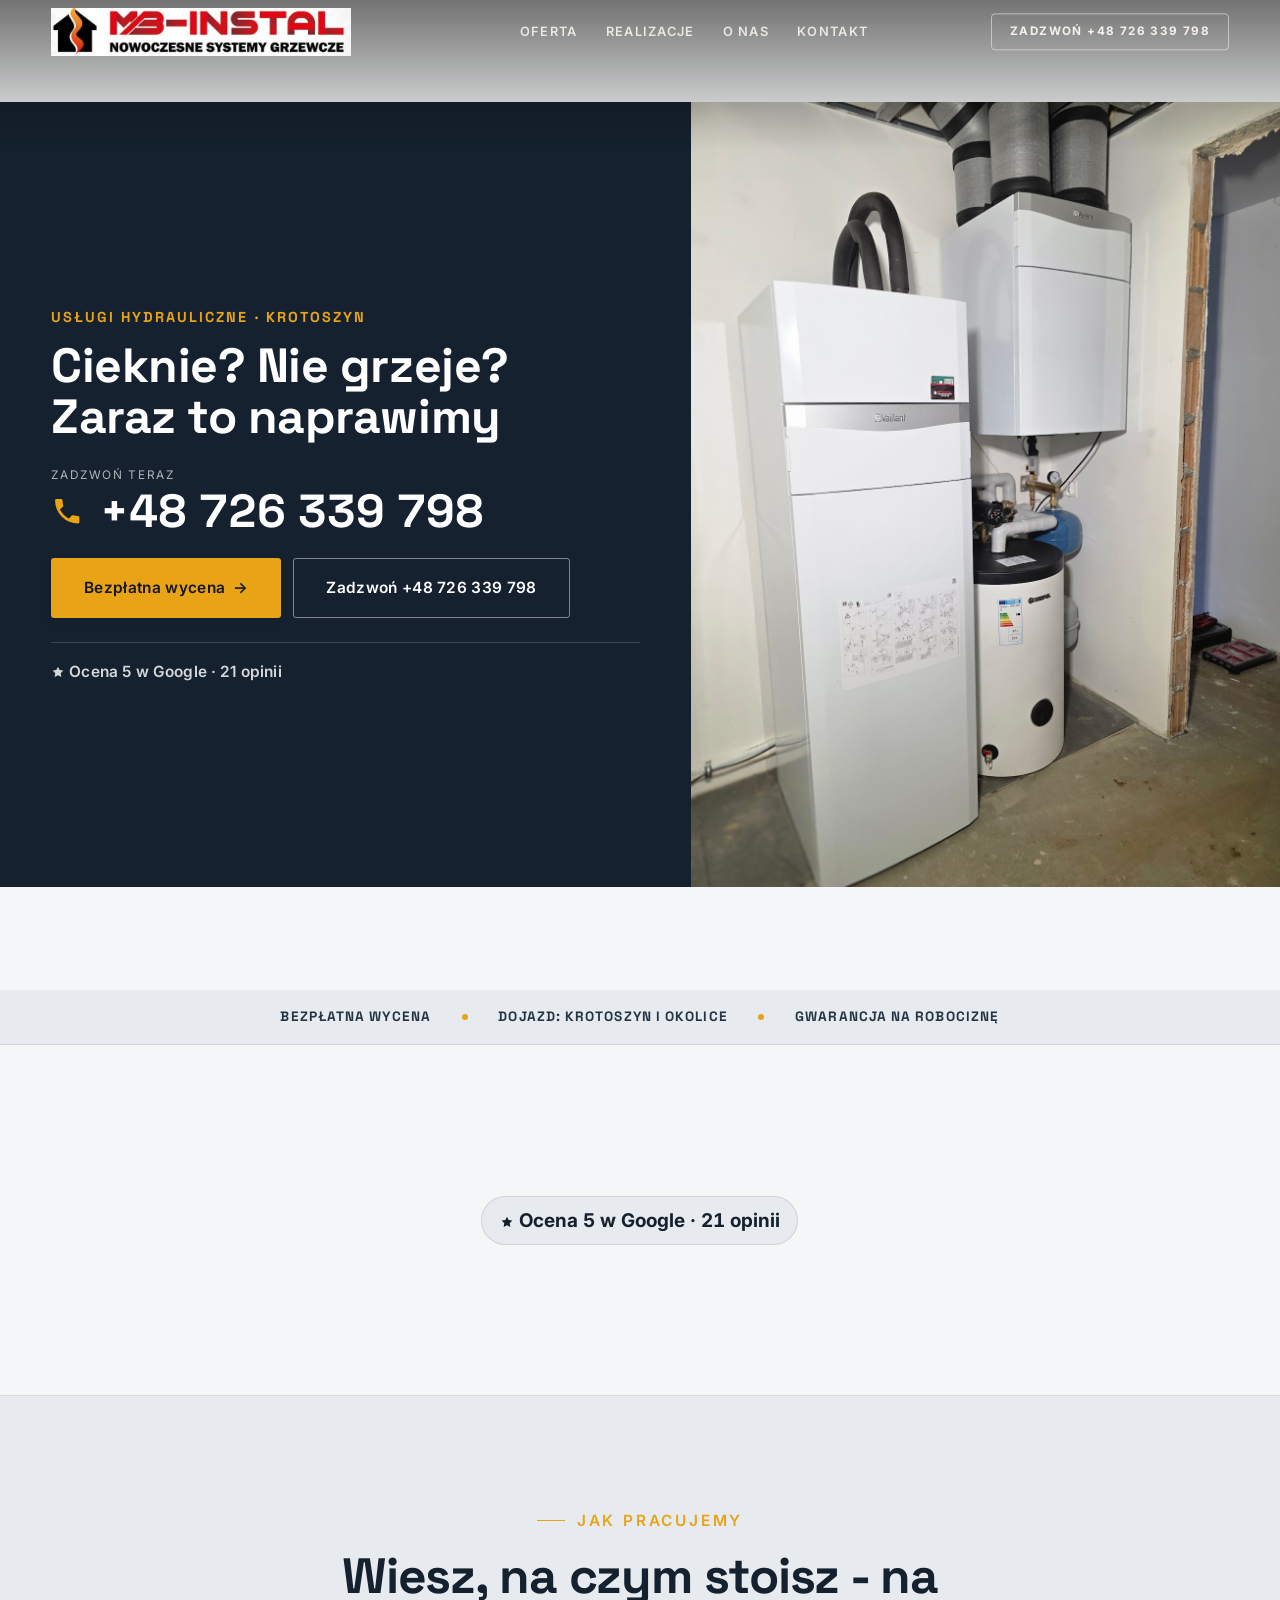
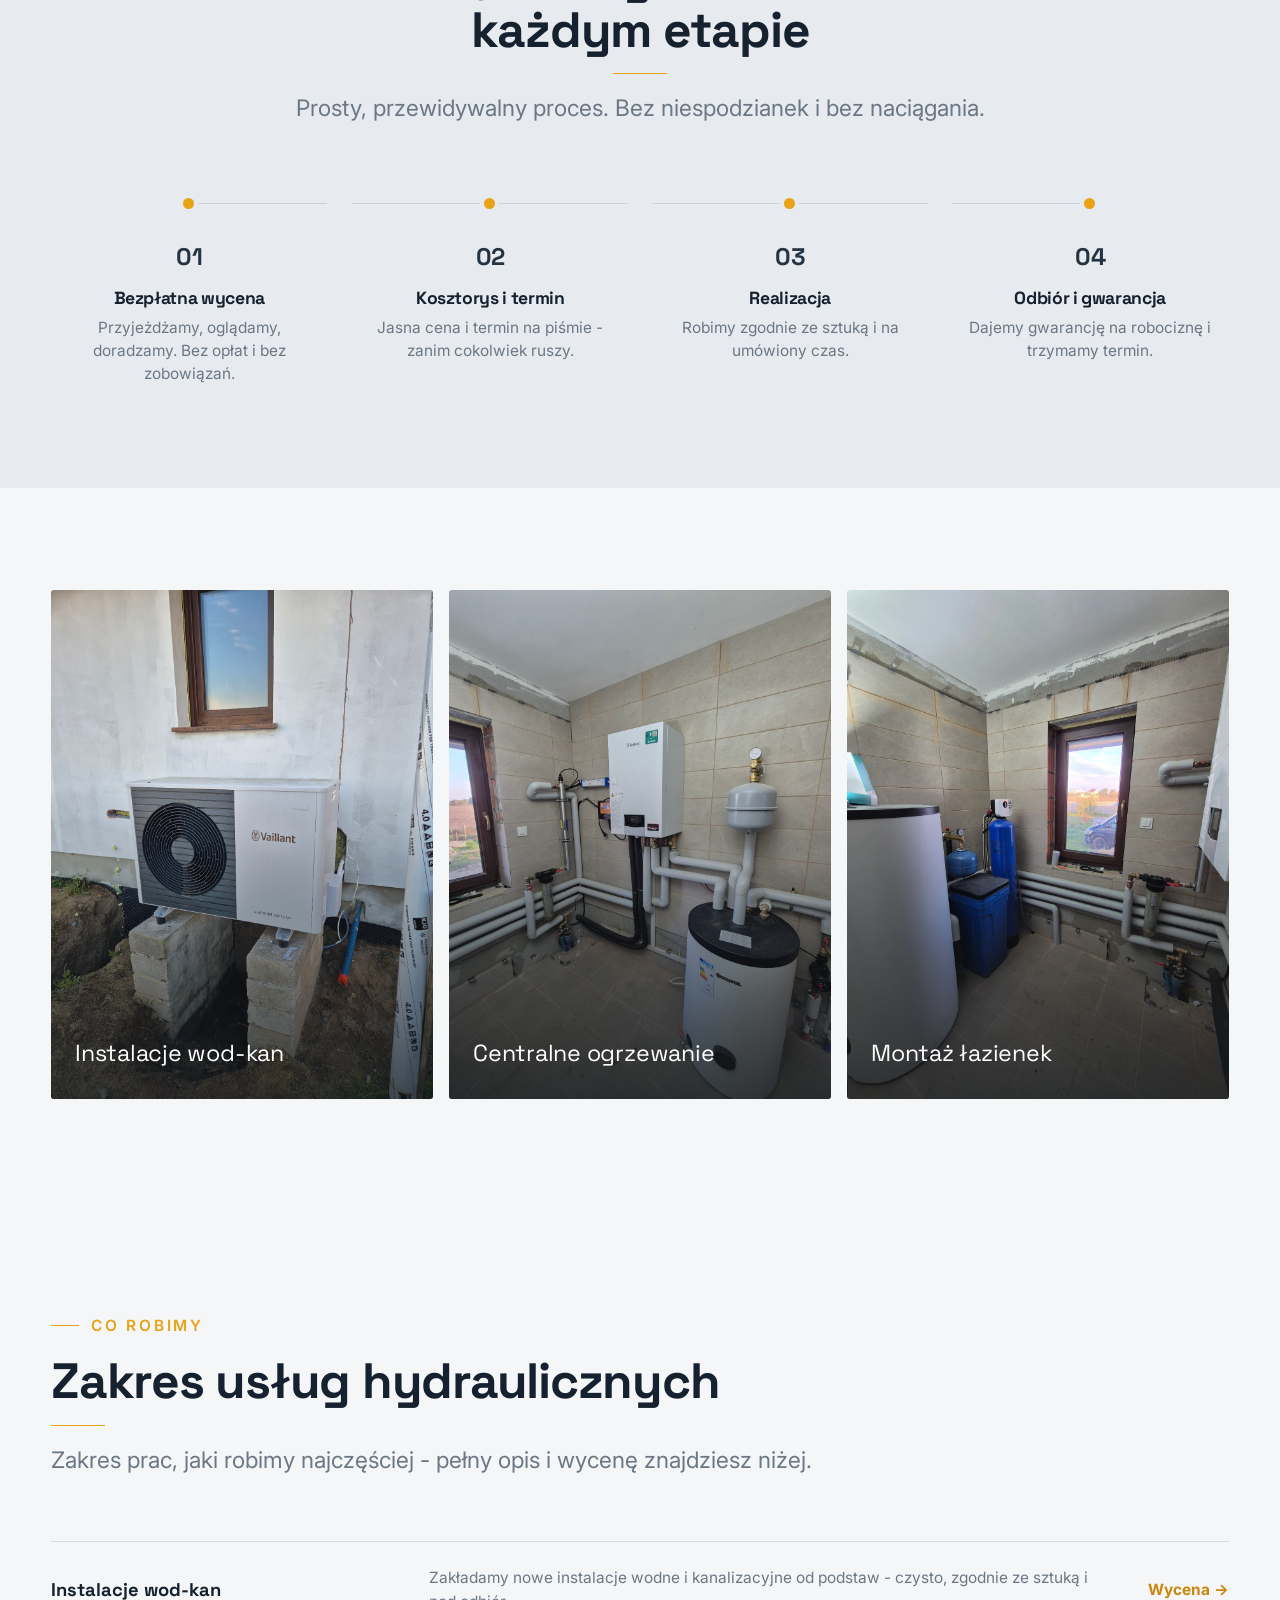
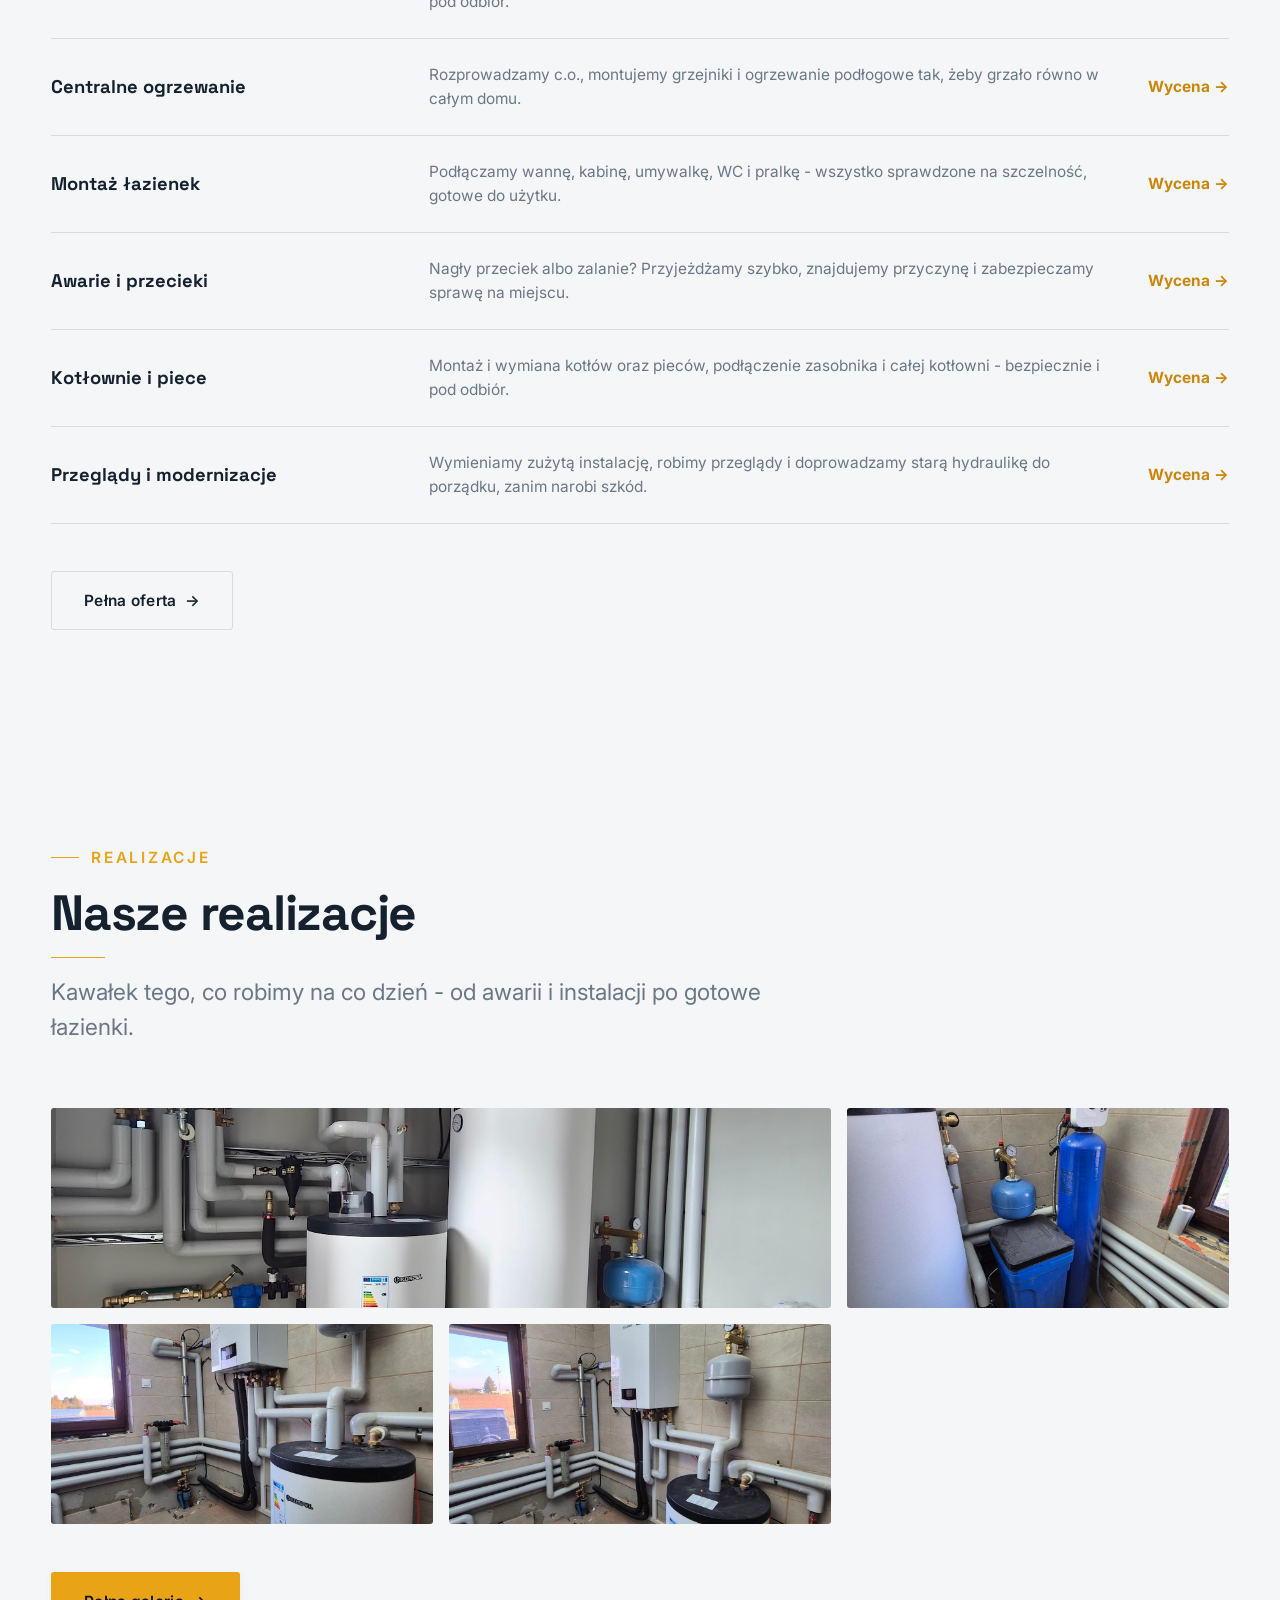
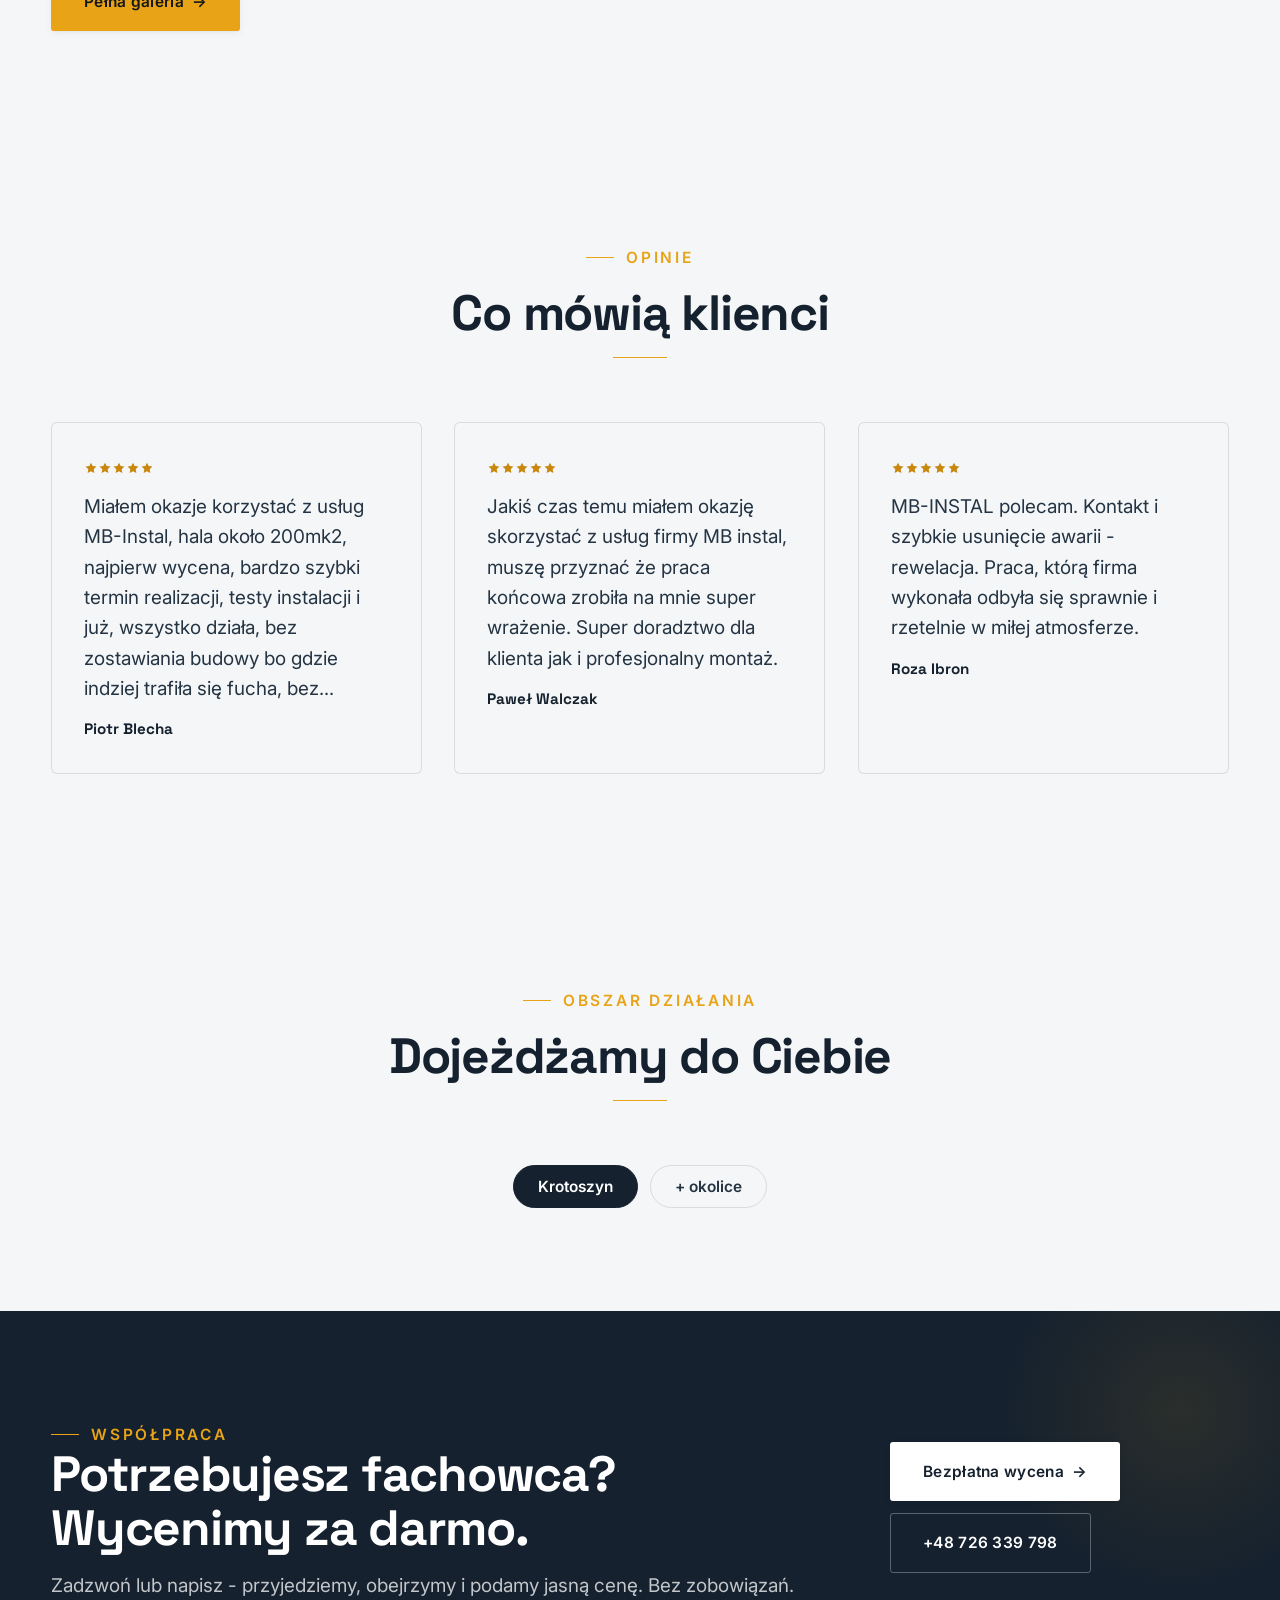
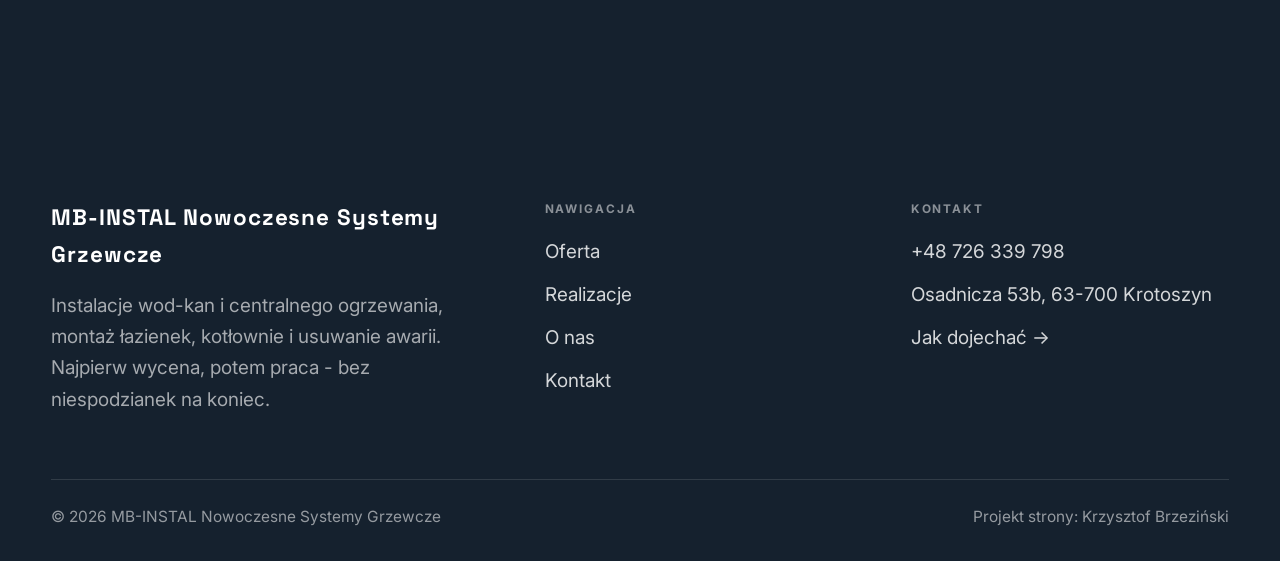
==== index.html @ 0fc31280 "Demo MB-INSTAL Nowoczesne Systemy Grzewcze (Krotoszyn)" ====
<!DOCTYPE html>
<html lang="pl">
<head>
<meta charset="UTF-8">
<meta name="viewport" content="width=device-width, initial-scale=1.0">
<title>MB-INSTAL Nowoczesne Systemy Grzewcze - Usługi hydrauliczne · Krotoszyn</title>
<meta name="description" content="MB-INSTAL Nowoczesne Systemy Grzewcze - usługi hydrauliczne w okolicy: instalacje wod-kan i c.o., montaż łazienek, kotłownie, usuwanie awarii i przecieków. Wycena przed pracą, sprawny dojazd, gwarancja. Zadzwoń i umów termin.">
<link rel="preconnect" href="https://fonts.googleapis.com">
<link rel="preconnect" href="https://fonts.gstatic.com" crossorigin>
<link href="https://fonts.googleapis.com/css2?family=Space+Grotesk:wght@500;600;700&family=Inter:wght@400;500;600&display=swap" rel="stylesheet">
<link rel="stylesheet" href="assets/styles.css">
</head>
<body>

<header class="nav">
  <div class="wrap nav-inner">
    <a class="brand brand-has-logo" href="index.html"><img class="brand-logo" src="img/logo.jpg" alt="MB-INSTAL Nowoczesne Systemy Grzewcze"></a>
    <nav class="nav-links">
      <a href="oferta.html">Oferta</a>
      <a href="realizacje.html">Realizacje</a>
      <a href="o-nas.html">O nas</a>
      <a href="kontakt.html">Kontakt</a>
      <a href="tel:+48726339798" class="btn btn-accent">Zadzwoń +48 726 339 798</a>
    </nav>
    <button class="nav-toggle" aria-label="Menu"><span></span><span></span><span></span></button>
  </div>
</header>

<section class="hero-fach">
  <img class="hf-photo" src="img/hero.jpg" alt="MB-INSTAL Nowoczesne Systemy Grzewcze">
  <div class="hf-panel">
      <span class="hf-kicker">Usługi hydrauliczne · Krotoszyn</span>
      <h1 class="hf-title">Cieknie? Nie grzeje? Zaraz to naprawimy</h1>
      <a class="hf-phone" href="tel:+48726339798"><span class="hf-phone-lab">Zadzwoń teraz</span><span class="hf-phone-num"><svg class="ico-tel" width="16" height="16" viewBox="0 0 24 24" fill="none" aria-hidden="true"><path d="M6.6 10.8a15.5 15.5 0 0 0 6.6 6.6l2.2-2.2a1 1 0 0 1 1-.24 11.4 11.4 0 0 0 3.6.58 1 1 0 0 1 1 1V20a1 1 0 0 1-1 1A17 17 0 0 1 3 4a1 1 0 0 1 1-1h3.5a1 1 0 0 1 1 1c0 1.25.2 2.46.58 3.6a1 1 0 0 1-.25 1l-2.23 2.2Z" fill="currentColor"/></svg> +48 726 339 798</span></a>
      <div class="hf-actions">
        <a href="kontakt.html" class="btn btn-accent">Bezpłatna wycena <span class="arr">→</span></a>
        <a href="tel:+48726339798" class="btn btn-ghost hf-ghost">Zadzwoń +48 726 339 798</a>
      </div>
      <div class="hf-trust"><svg class="ico-star" width="14" height="14" viewBox="0 0 24 24" style="vertical-align:-2px" aria-hidden="true"><path d="M12 2.8l2.85 5.8 6.4.93-4.63 4.5 1.1 6.37L12 17.4l-5.72 3 1.1-6.37-4.63-4.5 6.4-.93L12 2.8Z" fill="currentColor"/></svg> Ocena 5 w Google · 21 opinii</div>
  </div>
</section>
<section class="fach-promise">
  <div class="wrap">
    <ul class="fp-row reveal"><li>Bezpłatna wycena</li><li>Dojazd: Krotoszyn i okolice</li><li>Gwarancja na robociznę</li></ul>
  </div>
</section>
<section class="trust-bar">
  <div class="wrap">
    <div class="tb-google reveal"><svg class="ico-star" width="14" height="14" viewBox="0 0 24 24" style="vertical-align:-2px" aria-hidden="true"><path d="M12 2.8l2.85 5.8 6.4.93-4.63 4.5 1.1 6.37L12 17.4l-5.72 3 1.1-6.37-4.63-4.5 6.4-.93L12 2.8Z" fill="currentColor"/></svg> Ocena 5 w Google · 21 opinii</div>
  </div>
</section>
<section class="proces fachowcy">
  <div class="wrap">
    <div class="head center reveal">
      <span class="eyebrow">Jak pracujemy</span>
      <h2>Wiesz, na czym stoisz - na każdym etapie</h2>
      <p>Prosty, przewidywalny proces. Bez niespodzianek i bez naciągania.</p>
    </div>
    <ol class="proces-line">
      <li class="reveal"><span class="pno">01</span><h3>Bezpłatna wycena</h3><p>Przyjeżdżamy, oglądamy, doradzamy. Bez opłat i bez zobowiązań.</p></li>
      <li class="reveal"><span class="pno">02</span><h3>Kosztorys i termin</h3><p>Jasna cena i termin na piśmie - zanim cokolwiek ruszy.</p></li>
      <li class="reveal"><span class="pno">03</span><h3>Realizacja</h3><p>Robimy zgodnie ze sztuką i na umówiony czas.</p></li>
      <li class="reveal"><span class="pno">04</span><h3>Odbiór i gwarancja</h3><p>Dajemy gwarancję na robociznę i trzymamy termin.</p></li>
    </ol>
  </div>
</section>
<section class="gateways-band">
  <div class="wrap">
    <div class="gateways">
      <a href="oferta.html" class="gateway reveal"><img src="img/g1.jpg" alt="Instalacje wod-kan" loading="lazy"><span class="g-ttl">Instalacje wod-kan</span></a>
      <a href="oferta.html" class="gateway reveal"><img src="img/g2.jpg" alt="Centralne ogrzewanie" loading="lazy"><span class="g-ttl">Centralne ogrzewanie</span></a>
      <a href="oferta.html" class="gateway reveal"><img src="img/g3.jpg" alt="Montaż łazienek" loading="lazy"><span class="g-ttl">Montaż łazienek</span></a>
    </div>
  </div>
</section>
<section class="fach-uslugi">
  <div class="wrap">
    <div class="head reveal">
      <span class="eyebrow">Co robimy</span>
      <h2>Zakres usług hydraulicznych</h2>
      <p>Zakres prac, jaki robimy najczęściej - pełny opis i wycenę znajdziesz niżej.</p>
    </div>
    <ul class="fu-list">
      <li class="fu-row reveal"><div class="fu-name">Instalacje wod-kan</div><div class="fu-desc">Zakładamy nowe instalacje wodne i kanalizacyjne od podstaw - czysto, zgodnie ze sztuką i pod odbiór.</div><a class="fu-cta" href="kontakt.html">Wycena <span class="arr">→</span></a></li>
      <li class="fu-row reveal"><div class="fu-name">Centralne ogrzewanie</div><div class="fu-desc">Rozprowadzamy c.o., montujemy grzejniki i ogrzewanie podłogowe tak, żeby grzało równo w całym domu.</div><a class="fu-cta" href="kontakt.html">Wycena <span class="arr">→</span></a></li>
      <li class="fu-row reveal"><div class="fu-name">Montaż łazienek</div><div class="fu-desc">Podłączamy wannę, kabinę, umywalkę, WC i pralkę - wszystko sprawdzone na szczelność, gotowe do użytku.</div><a class="fu-cta" href="kontakt.html">Wycena <span class="arr">→</span></a></li>
      <li class="fu-row reveal"><div class="fu-name">Awarie i przecieki</div><div class="fu-desc">Nagły przeciek albo zalanie? Przyjeżdżamy szybko, znajdujemy przyczynę i zabezpieczamy sprawę na miejscu.</div><a class="fu-cta" href="kontakt.html">Wycena <span class="arr">→</span></a></li>
      <li class="fu-row reveal"><div class="fu-name">Kotłownie i piece</div><div class="fu-desc">Montaż i wymiana kotłów oraz pieców, podłączenie zasobnika i całej kotłowni - bezpiecznie i pod odbiór.</div><a class="fu-cta" href="kontakt.html">Wycena <span class="arr">→</span></a></li>
      <li class="fu-row reveal"><div class="fu-name">Przeglądy i modernizacje</div><div class="fu-desc">Wymieniamy zużytą instalację, robimy przeglądy i doprowadzamy starą hydraulikę do porządku, zanim narobi szkód.</div><a class="fu-cta" href="kontakt.html">Wycena <span class="arr">→</span></a></li>
    </ul>
    <div style="margin-top:var(--space-7)" class="reveal"><a href="oferta.html" class="btn btn-ghost">Pełna oferta <span class="arr">→</span></a></div>
  </div>
</section>
<section>
  <div class="wrap">
    <div class="head reveal">
      <span class="eyebrow">Realizacje</span>
      <h2>Nasze realizacje</h2>
      <p>Kawałek tego, co robimy na co dzień - od awarii i instalacji po gotowe łazienki.</p>
    </div>
    <div class="gallery">
      <div class="tile t-two3 reveal"><img src="img/g4.jpg" alt="Kotłownia" loading="lazy"><div class="cap">Kotłownia</div></div>
      <div class="tile t-third reveal"><img src="img/g5.jpg" alt="Usuwanie awarii" loading="lazy"><div class="cap">Usuwanie awarii</div></div>
      <div class="tile t-third reveal"><img src="img/g6.jpg" alt="Gotowa praca" loading="lazy"><div class="cap">Gotowa praca</div></div>
      <div class="tile t-third reveal"><img src="img/about.jpg" alt="MB-INSTAL Nowoczesne Systemy Grzewcze" loading="lazy"></div>
    </div>
    <div style="margin-top:var(--space-7)" class="reveal"><a href="realizacje.html" class="btn btn-accent">Pełna galeria <span class="arr">→</span></a></div>
  </div>
</section>
<section class="opinie">
  <div class="wrap">
    <div class="head center reveal">
      <span class="eyebrow">Opinie</span>
      <h2>Co mówią klienci</h2>
    </div>
    <div class="opinie-grid">
      <figure class="op-card reveal"><span class="op-star"><svg class="ico-star" width="14" height="14" viewBox="0 0 24 24" style="vertical-align:-2px" aria-hidden="true"><path d="M12 2.8l2.85 5.8 6.4.93-4.63 4.5 1.1 6.37L12 17.4l-5.72 3 1.1-6.37-4.63-4.5 6.4-.93L12 2.8Z" fill="currentColor"/></svg><svg class="ico-star" width="14" height="14" viewBox="0 0 24 24" style="vertical-align:-2px" aria-hidden="true"><path d="M12 2.8l2.85 5.8 6.4.93-4.63 4.5 1.1 6.37L12 17.4l-5.72 3 1.1-6.37-4.63-4.5 6.4-.93L12 2.8Z" fill="currentColor"/></svg><svg class="ico-star" width="14" height="14" viewBox="0 0 24 24" style="vertical-align:-2px" aria-hidden="true"><path d="M12 2.8l2.85 5.8 6.4.93-4.63 4.5 1.1 6.37L12 17.4l-5.72 3 1.1-6.37-4.63-4.5 6.4-.93L12 2.8Z" fill="currentColor"/></svg><svg class="ico-star" width="14" height="14" viewBox="0 0 24 24" style="vertical-align:-2px" aria-hidden="true"><path d="M12 2.8l2.85 5.8 6.4.93-4.63 4.5 1.1 6.37L12 17.4l-5.72 3 1.1-6.37-4.63-4.5 6.4-.93L12 2.8Z" fill="currentColor"/></svg><svg class="ico-star" width="14" height="14" viewBox="0 0 24 24" style="vertical-align:-2px" aria-hidden="true"><path d="M12 2.8l2.85 5.8 6.4.93-4.63 4.5 1.1 6.37L12 17.4l-5.72 3 1.1-6.37-4.63-4.5 6.4-.93L12 2.8Z" fill="currentColor"/></svg></span><blockquote>Miałem okazje korzystać z usług MB-Instal, hala około 200mk2, najpierw wycena, bardzo szybki termin realizacji, testy instalacji i już, wszystko działa, bez zostawiania budowy bo gdzie indziej trafiła się fucha, bez...</blockquote><span class="op-autor">Piotr Blecha</span></figure>
      <figure class="op-card reveal"><span class="op-star"><svg class="ico-star" width="14" height="14" viewBox="0 0 24 24" style="vertical-align:-2px" aria-hidden="true"><path d="M12 2.8l2.85 5.8 6.4.93-4.63 4.5 1.1 6.37L12 17.4l-5.72 3 1.1-6.37-4.63-4.5 6.4-.93L12 2.8Z" fill="currentColor"/></svg><svg class="ico-star" width="14" height="14" viewBox="0 0 24 24" style="vertical-align:-2px" aria-hidden="true"><path d="M12 2.8l2.85 5.8 6.4.93-4.63 4.5 1.1 6.37L12 17.4l-5.72 3 1.1-6.37-4.63-4.5 6.4-.93L12 2.8Z" fill="currentColor"/></svg><svg class="ico-star" width="14" height="14" viewBox="0 0 24 24" style="vertical-align:-2px" aria-hidden="true"><path d="M12 2.8l2.85 5.8 6.4.93-4.63 4.5 1.1 6.37L12 17.4l-5.72 3 1.1-6.37-4.63-4.5 6.4-.93L12 2.8Z" fill="currentColor"/></svg><svg class="ico-star" width="14" height="14" viewBox="0 0 24 24" style="vertical-align:-2px" aria-hidden="true"><path d="M12 2.8l2.85 5.8 6.4.93-4.63 4.5 1.1 6.37L12 17.4l-5.72 3 1.1-6.37-4.63-4.5 6.4-.93L12 2.8Z" fill="currentColor"/></svg><svg class="ico-star" width="14" height="14" viewBox="0 0 24 24" style="vertical-align:-2px" aria-hidden="true"><path d="M12 2.8l2.85 5.8 6.4.93-4.63 4.5 1.1 6.37L12 17.4l-5.72 3 1.1-6.37-4.63-4.5 6.4-.93L12 2.8Z" fill="currentColor"/></svg></span><blockquote>Jakiś czas temu miałem okazję skorzystać z usług firmy MB instal, muszę przyznać że praca końcowa zrobiła na mnie super wrażenie. Super doradztwo dla klienta jak i profesjonalny montaż.</blockquote><span class="op-autor">Paweł Walczak</span></figure>
      <figure class="op-card reveal"><span class="op-star"><svg class="ico-star" width="14" height="14" viewBox="0 0 24 24" style="vertical-align:-2px" aria-hidden="true"><path d="M12 2.8l2.85 5.8 6.4.93-4.63 4.5 1.1 6.37L12 17.4l-5.72 3 1.1-6.37-4.63-4.5 6.4-.93L12 2.8Z" fill="currentColor"/></svg><svg class="ico-star" width="14" height="14" viewBox="0 0 24 24" style="vertical-align:-2px" aria-hidden="true"><path d="M12 2.8l2.85 5.8 6.4.93-4.63 4.5 1.1 6.37L12 17.4l-5.72 3 1.1-6.37-4.63-4.5 6.4-.93L12 2.8Z" fill="currentColor"/></svg><svg class="ico-star" width="14" height="14" viewBox="0 0 24 24" style="vertical-align:-2px" aria-hidden="true"><path d="M12 2.8l2.85 5.8 6.4.93-4.63 4.5 1.1 6.37L12 17.4l-5.72 3 1.1-6.37-4.63-4.5 6.4-.93L12 2.8Z" fill="currentColor"/></svg><svg class="ico-star" width="14" height="14" viewBox="0 0 24 24" style="vertical-align:-2px" aria-hidden="true"><path d="M12 2.8l2.85 5.8 6.4.93-4.63 4.5 1.1 6.37L12 17.4l-5.72 3 1.1-6.37-4.63-4.5 6.4-.93L12 2.8Z" fill="currentColor"/></svg><svg class="ico-star" width="14" height="14" viewBox="0 0 24 24" style="vertical-align:-2px" aria-hidden="true"><path d="M12 2.8l2.85 5.8 6.4.93-4.63 4.5 1.1 6.37L12 17.4l-5.72 3 1.1-6.37-4.63-4.5 6.4-.93L12 2.8Z" fill="currentColor"/></svg></span><blockquote>MB-INSTAL polecam. Kontakt i szybkie usunięcie awarii - rewelacja. Praca, którą firma wykonała odbyła się sprawnie i rzetelnie w miłej atmosferze.</blockquote><span class="op-autor">Roza Ibron</span></figure>
    </div>
  </div>
</section>
<section class="obszar">
  <div class="wrap">
    <div class="head center reveal">
      <span class="eyebrow">Obszar działania</span>
      <h2>Dojeżdżamy do Ciebie</h2>
    </div>
    <ul class="obszar-list reveal"><li class="is-home">Krotoszyn</li><li>+ okolice</li></ul>
  </div>
</section>
<section class="cta">
  <div class="wrap">
    <div class="reveal">
      <span class="eyebrow">Współpraca</span>
      <h2>Potrzebujesz fachowca? Wycenimy za darmo.</h2>
      <p>Zadzwoń lub napisz - przyjedziemy, obejrzymy i podamy jasną cenę. Bez zobowiązań.</p>
    </div>
    <div class="cta-actions reveal">
      <a href="kontakt.html" class="btn btn-light">Bezpłatna wycena <span class="arr">→</span></a>
      <a href="tel:+48726339798" class="btn btn-ghost" style="color:#fff;border-color:rgba(255,255,255,.3)">+48 726 339 798</a>
    </div>
  </div>
</section>

<footer>
  <div class="wrap">
    <div class="foot-grid">
      <div class="foot-brand">
        <div class="name">MB-INSTAL Nowoczesne Systemy Grzewcze</div>
        <p>Instalacje wod-kan i centralnego ogrzewania, montaż łazienek, kotłownie i usuwanie awarii. Najpierw wycena, potem praca - bez niespodzianek na koniec.</p>
      </div>
      <div class="foot-col">
        <h4>Nawigacja</h4>
        <a href="oferta.html">Oferta</a>
        <a href="realizacje.html">Realizacje</a>
        <a href="o-nas.html">O nas</a>
        <a href="kontakt.html">Kontakt</a>
      </div>
      <div class="foot-col">
        <h4>Kontakt</h4>
        <a href="tel:+48726339798">+48 726 339 798</a>
        <p>Osadnicza 53b, 63-700 Krotoszyn</p>
        <a href="https://maps.google.com/?cid=2509239621302507748&g_mp=CiVnb29nbGUubWFwcy5wbGFjZXMudjEuUGxhY2VzLkdldFBsYWNlEAIYBCAA" target="_blank" rel="noopener">Jak dojechać →</a>
      </div>
    </div>
    <div class="foot-bot">
      <span>© 2026 MB-INSTAL Nowoczesne Systemy Grzewcze</span>
      <span>Projekt strony: Krzysztof Brzeziński</span>
    </div>
  </div>
</footer>
<div class="sticky-call"><a class="sc-call" href="tel:+48726339798"><svg class="ico-tel" width="16" height="16" viewBox="0 0 24 24" fill="none" aria-hidden="true"><path d="M6.6 10.8a15.5 15.5 0 0 0 6.6 6.6l2.2-2.2a1 1 0 0 1 1-.24 11.4 11.4 0 0 0 3.6.58 1 1 0 0 1 1 1V20a1 1 0 0 1-1 1A17 17 0 0 1 3 4a1 1 0 0 1 1-1h3.5a1 1 0 0 1 1 1c0 1.25.2 2.46.58 3.6a1 1 0 0 1-.25 1l-2.23 2.2Z" fill="currentColor"/></svg> Zadzwoń</a><a class="sc-quote" href="kontakt.html">Bezpłatna wycena</a></div>

<script src="assets/main.js"></script>
</body>
</html>
---- assets/styles.css ----
/* ============================================================
   STOLBASZ — premium, architektoniczny B2B fit-out
   Jasna paleta, zero brązu. System wg premium-web-craft.
   Projekt strony: Krzysztof Brzeziński
   ============================================================ */

:root{
  /* PALETA — jasna, architektoniczna, chłodna */
  --paper:#F4F6F8;          /* główne tło */
  --paper-2:#E7EBEF;        /* sekcje alternatywne (chłodny jasny szary) */
  --paper-3:#E7EBEF;        /* delikatne wypełnienia */
  --ink:#15212E;            /* tekst główny — chłodny grafit */
  --ink-soft:#243443;       /* nagłówki drugorzędne */
  --muted:#6B7785;          /* tekst poboczny */
  --line:rgba(21,33,46,.12);/* hairline */
  --accent:#E8A317;         /* stonowany petrol-slate — jedyny akcent */
  --accent-d:#C9870C;
  --accent-soft:rgba(232,163,23,.10);
  --dark:#15212E;           /* sekcje ciemne (stopka/CTA) */

  /* ODSTĘPY — skala 4/8 */
  --space-1:4px; --space-2:8px; --space-3:12px; --space-4:16px; --space-5:24px;
  --space-6:32px; --space-7:48px; --space-8:64px; --space-9:96px; --space-10:128px;

  /* TYPOGRAFIA — fluid clamp() (skala podbita 16.07.2026: większe, czytelniejsze litery — uwaga Adama) */
  --text-sm:clamp(.9rem,.87rem + .12vw,1rem);
  --text-base:clamp(1.08rem,1.04rem + .18vw,1.2rem);
  --text-lg:clamp(1.24rem,1.15rem + .34vw,1.44rem);
  --text-h3:clamp(1.34rem,1.22rem + .55vw,1.66rem);
  --text-h2:clamp(2.1rem,1.66rem + 2.1vw,3.1rem);
  --text-h1:clamp(2.9rem,2.1rem + 4vw,5.1rem);

  /* PROMIENIE — architektoniczne, raczej ostre */
  --r-sm:3px; --r-md:6px; --r-lg:10px;

  /* RUCH */
  --ease:cubic-bezier(.25,.46,.45,.94); --dur:.24s;

  /* CIENIE — miękkie, warstwowe */
  --sh-sm:0 1px 2px rgba(16,24,32,.04), 0 2px 8px rgba(16,24,32,.05);
  --sh-md:0 2px 6px rgba(16,24,32,.05), 0 12px 28px -8px rgba(16,24,32,.12);
  --sh-lg:0 6px 14px rgba(16,24,32,.07), 0 26px 56px -18px rgba(16,24,32,.22);

  --hairline:1px solid var(--line);

  --font-display:'Space Grotesk','Inter',sans-serif;
  --font-body:'Inter',sans-serif;
}

*{box-sizing:border-box;margin:0;padding:0}
html{scroll-behavior:smooth}
body{
  font-family:var(--font-body);
  font-size:var(--text-base);
  line-height:1.65;
  color:var(--ink);
  background:var(--paper);
  -webkit-font-smoothing:antialiased;
  text-rendering:optimizeLegibility;
}
img{max-width:100%;display:block}
a{color:inherit;text-decoration:none}

.wrap{width:min(92%,1180px);margin-inline:auto}
section{padding-block:clamp(52px,6.5vw,96px)}

h1,h2,h3{font-family:var(--font-display);font-weight:700;line-height:1.08;letter-spacing:-.02em;color:var(--ink)}
h1{font-size:var(--text-h1);letter-spacing:-.035em}
h2{font-size:var(--text-h2);letter-spacing:-.025em}
h3{font-size:var(--text-h3)}
p{max-width:65ch}

.eyebrow{
  font-family:var(--font-body);
  font-size:var(--text-sm);
  font-weight:600;
  letter-spacing:.18em;
  text-transform:uppercase;
  color:var(--accent);
  display:inline-flex;align-items:center;gap:var(--space-3);
}
.eyebrow::before{content:"";width:28px;height:1px;background:var(--accent);display:inline-block}

.muted{color:var(--muted)}
.lead{font-size:var(--text-lg);line-height:1.55;color:var(--ink-soft);max-width:50ch}

/* ---------- BUTTONS ---------- */
.btn{
  display:inline-flex;align-items:center;gap:var(--space-2);
  font-weight:600;font-size:var(--text-sm);letter-spacing:.02em;
  padding:var(--space-4) var(--space-6);
  border-radius:var(--r-sm);
  transition:transform var(--dur) var(--ease),box-shadow var(--dur) var(--ease),background var(--dur) var(--ease);
  cursor:pointer;border:1px solid transparent;
}
.btn-accent{background:var(--accent);color:#fff;box-shadow:var(--sh-sm)}
.btn-accent:hover{background:var(--accent-d);transform:translateY(-2px);box-shadow:var(--sh-md)}
.btn-accent:active{transform:translateY(0);box-shadow:var(--sh-sm)}
.btn-ghost{background:transparent;color:var(--ink);border-color:var(--line)}
.btn-ghost:hover{border-color:var(--accent);color:var(--accent);transform:translateY(-2px)}
.btn-light{background:#fff;color:var(--ink);box-shadow:var(--sh-sm)}
.btn-light:hover{transform:translateY(-2px);box-shadow:var(--sh-md)}
.btn .arr{transition:transform var(--dur) var(--ease)}
.btn:hover .arr{transform:translateX(4px)}

/* ---------- NAV ---------- */
.nav{
  position:sticky;top:0;z-index:50;
  background:color-mix(in srgb,var(--paper) 88%,transparent);
  backdrop-filter:saturate(140%) blur(10px);
  border-bottom:var(--hairline);
}
.nav-inner{display:flex;align-items:center;justify-content:space-between;height:72px}
.brand{display:flex;flex-direction:column;line-height:1}
.brand .name{font-family:var(--font-display);font-weight:800;font-size:1.35rem;letter-spacing:.04em}
.brand .sub{font-size:.62rem;letter-spacing:.34em;text-transform:uppercase;color:var(--muted);margin-top:5px}
.nav-links{display:flex;align-items:center;gap:var(--space-6)}
.nav-links a{font-size:var(--text-sm);font-weight:500;color:var(--ink-soft);position:relative;padding-block:4px;transition:color var(--dur) var(--ease)}
.nav-links a::after{content:"";position:absolute;left:0;bottom:0;width:0;height:1.5px;background:var(--accent);transition:width var(--dur) var(--ease)}
.nav-links a:hover,.nav-links a.active{color:var(--ink)}
.nav-links a:hover::after,.nav-links a.active::after{width:100%}
.nav-links .btn{padding:var(--space-2) var(--space-5)}
/* przyciski w nav: właściwy kolor (przebij .nav-links a) + bez podkreślenia */
.nav-links a.btn-accent{color:#fff}
.nav-links a.btn-ghost,.nav-links a.btn-light{color:var(--ink)}
.nav-links a.btn::after{display:none}
.nav-toggle{display:none;background:none;border:none;cursor:pointer;flex-direction:column;gap:5px;padding:8px}
.nav-toggle span{width:24px;height:2px;background:var(--ink);transition:var(--dur)}

/* ---------- HERO (split) ---------- */
.hero{position:relative;overflow:hidden;border-bottom:var(--hairline)}
.hero-grid{display:grid;grid-template-columns:1.05fr .95fr;gap:clamp(24px,4vw,60px);align-items:center;
  padding-block:clamp(36px,4.5vw,64px)}
.hero-copy .eyebrow{margin-bottom:var(--space-5)}
.hero-copy h1{margin-bottom:var(--space-5)}
.hero-copy .lead{margin-bottom:var(--space-7)}
.hero-actions{display:flex;flex-wrap:wrap;gap:var(--space-4)}
.hero-art{position:relative;aspect-ratio:4/3;border-radius:var(--r-lg);overflow:hidden;box-shadow:var(--sh-lg)}
.hero-art img{width:100%;height:100%;object-fit:cover}
.hero-art::after{content:"";position:absolute;inset:0;background:linear-gradient(180deg,transparent 55%,rgba(18,24,28,.28))}
.hero-badge{position:absolute;left:var(--space-5);bottom:var(--space-5);z-index:2;
  background:rgba(252,252,251,.94);backdrop-filter:blur(4px);
  border-radius:var(--r-md);padding:var(--space-4) var(--space-5);box-shadow:var(--sh-md);max-width:78%}
.hero-badge strong{display:block;font-family:var(--font-display);font-size:1rem;letter-spacing:-.01em}
.hero-badge span{font-size:var(--text-sm);color:var(--muted)}

/* ---------- HERO duży / kinowy (strona główna) ---------- */
.hero-cine{position:relative;min-height:clamp(560px,82vh,840px);min-height:clamp(560px,82svh,840px);display:flex;align-items:center;overflow:hidden;border-bottom:var(--hairline)}
.hero-cine>img{position:absolute;inset:0;width:100%;height:100%;object-fit:cover;z-index:0}
.hero-cine::after{content:"";position:absolute;inset:0;z-index:1;
  background:linear-gradient(95deg,rgba(13,18,23,.86) 0%,rgba(13,18,23,.64) 32%,rgba(13,18,23,.24) 62%,rgba(13,18,23,.04) 100%)}
.hero-cine .wrap{position:relative;z-index:2;padding-block:var(--space-8)}
.hero-cine .hero-copy{max-width:660px}
.hero-cine .eyebrow{color:#fff;margin-bottom:var(--space-5)}
.hero-cine .eyebrow::before{background:#fff}
.hero-cine h1{color:#fff;margin-bottom:var(--space-5);font-size:clamp(2.9rem,2rem + 4.4vw,5.2rem)}
.hero-cine .lead{color:rgba(255,255,255,.92);max-width:48ch;margin-bottom:var(--space-7)}
.hero-cine .hero-actions{display:flex;flex-wrap:wrap;gap:var(--space-4)}
@media(max-width:680px){
  .hero-cine{min-height:clamp(520px,76vh,640px);min-height:clamp(520px,76svh,640px);align-items:flex-end}
  .hero-cine::after{background:linear-gradient(0deg,rgba(13,18,23,.9) 6%,rgba(13,18,23,.45) 55%,rgba(13,18,23,.25) 100%)}
  .hero-cine .wrap{padding-bottom:var(--space-9)}
}

/* full-bleed hero variant (podstrony) */
.pagehead{position:relative;min-height:46vh;min-height:46svh;display:flex;align-items:flex-end;overflow:hidden;border-bottom:var(--hairline)}
.pagehead img{position:absolute;inset:0;width:100%;height:100%;object-fit:cover}
.pagehead::after{content:"";position:absolute;inset:0;background:linear-gradient(180deg,rgba(18,24,28,.25),rgba(18,24,28,.62))}
.pagehead .wrap{position:relative;z-index:2;padding-block:var(--space-9);color:#fff}
.pagehead h1{color:#fff;max-width:18ch}
.pagehead .eyebrow{color:#fff}
.pagehead .eyebrow::before{background:#fff}
.pagehead p{color:rgba(255,255,255,.86);margin-top:var(--space-4);max-width:54ch}

/* ---------- STRIP (pasek skrótów / liczby) ---------- */
.strip{background:var(--dark);color:#fff}
.strip .wrap{display:grid;grid-template-columns:repeat(4,1fr);gap:var(--space-6);padding-block:var(--space-8)}
.strip .item .k{font-family:var(--font-display);font-size:clamp(1.6rem,1.2rem + 1.4vw,2.4rem);font-weight:800;letter-spacing:-.02em;color:#fff}
.strip .item .v{font-size:var(--text-sm);color:rgba(255,255,255,.66);margin-top:var(--space-2);line-height:1.45}
.strip .item{border-left:2px solid var(--accent);padding-left:var(--space-5)}

/* ---------- SECTION HEAD ---------- */
.head{max-width:48rem;margin-bottom:var(--space-8)}
.head.center{margin-inline:auto;text-align:center}
.head .eyebrow{margin-bottom:var(--space-4)}
.head h2{margin-bottom:var(--space-4)}
.head p{color:var(--muted);font-size:var(--text-lg);line-height:1.55}
.head.center p{margin-inline:auto}

/* ---------- INTRO SPLIT ---------- */
.split{display:grid;grid-template-columns:.92fr 1.08fr;gap:clamp(28px,5vw,80px);align-items:center}
.split.rev{grid-template-columns:1.08fr .92fr}
.split.rev .split-art{order:-1}
.split-art{position:relative;aspect-ratio:5/4;border-radius:var(--r-lg);overflow:hidden;box-shadow:var(--sh-lg)}
.split-art img{width:100%;height:100%;object-fit:cover}
.split-copy h2{margin-bottom:var(--space-5)}
.split-copy p+p{margin-top:var(--space-4)}
.split-copy .btn{margin-top:var(--space-6)}

/* ---------- SERVICES (zakres) ---------- */
.svc-grid{display:grid;grid-template-columns:repeat(auto-fit,minmax(280px,1fr));gap:var(--space-5)}
.svc{background:#fff;border:var(--hairline);border-radius:var(--r-md);padding:var(--space-7) var(--space-6);
  transition:transform var(--dur) var(--ease),box-shadow var(--dur) var(--ease),border-color var(--dur) var(--ease);
  position:relative;overflow:hidden}
.svc::before{content:"";position:absolute;left:0;top:0;width:3px;height:0;background:var(--accent);transition:height var(--dur) var(--ease)}
.svc:hover{transform:translateY(-4px);box-shadow:var(--sh-md);border-color:transparent}
.svc:hover::before{height:100%}
.svc .ic{font-family:var(--font-display);font-size:.8rem;font-weight:700;letter-spacing:.12em;color:var(--accent);margin-bottom:var(--space-4)}
.svc h3{margin-bottom:var(--space-3);font-size:1.22rem}
.svc p{color:var(--muted);font-size:var(--text-base);line-height:1.6}

/* big detailed service rows */
.svc-row{display:grid;grid-template-columns:.8fr 1.2fr;gap:clamp(20px,4vw,60px);align-items:center;padding-block:var(--space-8)}
.svc-row+.svc-row{border-top:var(--hairline)}
.svc-row.rev{grid-template-columns:1.2fr .8fr}
.svc-row.rev .svc-row-art{order:-1}
.svc-row-art{aspect-ratio:4/3;border-radius:var(--r-md);overflow:hidden;box-shadow:var(--sh-md)}
.svc-row-art img{width:100%;height:100%;object-fit:cover}
.svc-row h3{font-size:1.5rem;margin-bottom:var(--space-4)}
.svc-row .num{font-family:var(--font-display);font-size:.85rem;font-weight:700;letter-spacing:.14em;color:var(--accent);display:block;margin-bottom:var(--space-3)}
.svc-row ul{list-style:none;margin-top:var(--space-4);display:flex;flex-direction:column;gap:var(--space-2)}
.svc-row li{position:relative;padding-left:var(--space-5);color:var(--muted);font-size:var(--text-base)}
.svc-row li::before{content:"";position:absolute;left:0;top:.62em;width:8px;height:1px;background:var(--accent)}

/* ---------- GALLERY (realizacje) ---------- */
.gallery{display:grid;grid-template-columns:repeat(12,1fr);gap:var(--space-4);grid-auto-rows:200px}
/* GALERIA MASONRY — pionowe zdjęcia (portrety beauty/wellness) bez przycinania: kolumny, height auto */
.gallery-masonry{column-count:3;column-gap:var(--space-4)}
@media(max-width:900px){.gallery-masonry{column-count:2}}
@media(max-width:560px){.gallery-masonry{column-count:1}}
.gallery-masonry .m-tile{break-inside:avoid;margin:0 0 var(--space-4);padding:0;position:relative;overflow:hidden;border-radius:var(--r-md);border:1px solid var(--line)}
.gallery-masonry .m-tile img{width:100%;height:auto;display:block}
.gallery-masonry .m-tile .cap{position:absolute;left:0;right:0;bottom:0;padding:var(--space-4);color:#fff;background:linear-gradient(0deg,rgba(0,0,0,.55),transparent);font-size:var(--text-sm)}
.gallery-masonry .m-tile .cap small{display:block;font-weight:400;opacity:.78;letter-spacing:.04em;text-transform:uppercase;font-size:.66rem;margin-top:3px}
.tile{position:relative;overflow:hidden;border-radius:var(--r-md);box-shadow:var(--sh-sm);
  transition:transform var(--dur) var(--ease),box-shadow var(--dur) var(--ease)}
.tile img{width:100%;height:100%;object-fit:cover;transition:transform .6s var(--ease)}
.tile:hover{box-shadow:var(--sh-md)}
.tile:hover img{transform:scale(1.05)}
.tile .cap{position:absolute;left:0;right:0;bottom:0;padding:var(--space-5) var(--space-4) var(--space-4);
  background:linear-gradient(transparent,rgba(18,24,28,.78));color:#fff;
  font-size:var(--text-sm);font-weight:600;letter-spacing:.01em;
  opacity:0;transform:translateY(8px);transition:var(--dur) var(--ease)}
.tile:hover .cap{opacity:1;transform:translateY(0)}
.tile .cap small{display:block;font-weight:400;opacity:.78;letter-spacing:.04em;text-transform:uppercase;font-size:.66rem;margin-top:3px}
/* bento spans */
.t-wide{grid-column:span 6}
.t-tall{grid-column:span 6;grid-row:span 2}
.t-std{grid-column:span 6}
.t-third{grid-column:span 4}
.t-two3{grid-column:span 8}

/* ---------- TRUST / WIARYGODNOŚĆ ---------- */
.trust{background:var(--paper-2)}
.trust-grid{display:grid;grid-template-columns:repeat(auto-fit,minmax(240px,1fr));gap:var(--space-5);margin-top:var(--space-7)}
.trust-card{background:#fff;border-radius:var(--r-md);padding:var(--space-7) var(--space-6);box-shadow:var(--sh-sm);border-top:3px solid var(--accent)}
.trust-card .big{font-family:var(--font-display);font-size:clamp(1.8rem,1.3rem + 1.6vw,2.6rem);font-weight:800;letter-spacing:-.02em;color:var(--ink);line-height:1}
.trust-card h3{font-size:1.12rem;margin:var(--space-3) 0 var(--space-2)}
.trust-card p{color:var(--muted);font-size:var(--text-base);line-height:1.55}

/* ---------- CTA band ---------- */
.cta{background:var(--dark);color:#fff;position:relative;overflow:hidden}
.cta .wrap{display:grid;grid-template-columns:1.4fr .6fr;gap:var(--space-7);align-items:center;position:relative;z-index:2}
.cta h2{color:#fff;max-width:20ch}
.cta p{color:rgba(255,255,255,.74);margin-top:var(--space-4)}
.cta-actions{display:flex;flex-direction:column;gap:var(--space-3);align-items:flex-start}
.cta::before{content:"";position:absolute;right:-80px;top:-80px;width:360px;height:360px;border-radius:50%;
  background:radial-gradient(circle,var(--accent-soft),transparent 70%)}

/* ---------- CONTACT ---------- */
.contact-grid{display:grid;grid-template-columns:.85fr 1.15fr;gap:clamp(28px,4vw,56px);align-items:start}
.info-list{display:flex;flex-direction:column;gap:var(--space-2)}
.info-row{display:flex;gap:var(--space-4);align-items:flex-start;padding-block:var(--space-4);border-bottom:var(--hairline)}
.info-row .ic{flex:none;width:42px;height:42px;display:grid;place-items:center;border-radius:50%;
  background:var(--accent-soft);color:var(--accent);font-size:1.05rem}
.info-row .lbl{font-size:.72rem;letter-spacing:.14em;text-transform:uppercase;color:var(--muted)}
.info-row .val{font-weight:600;font-size:var(--text-base);margin-top:2px}
.info-row a.val:hover{color:var(--accent)}
.map{border:none;border-radius:var(--r-lg);box-shadow:var(--sh-md);width:100%;height:100%;min-height:380px;filter:grayscale(.2) contrast(1.02)}
.form{background:#fff;border:var(--hairline);border-radius:var(--r-lg);padding:clamp(24px,3vw,40px);box-shadow:var(--sh-sm)}
.form .fld{margin-bottom:var(--space-5)}
.form label{display:block;font-size:var(--text-sm);font-weight:600;margin-bottom:var(--space-2)}
.form input,.form textarea{width:100%;font-family:inherit;font-size:var(--text-base);color:var(--ink);
  padding:var(--space-4);border:var(--hairline);border-radius:var(--r-sm);background:var(--paper);transition:border-color var(--dur)}
.form input:focus,.form textarea:focus{outline:none;border-color:var(--accent);background:#fff}
.form textarea{resize:vertical;min-height:120px}
.form .note{font-size:var(--text-sm);color:var(--muted);margin-top:var(--space-3)}

/* ---------- FOOTER ---------- */
footer{background:var(--dark);color:#fff;padding-block:var(--space-9) var(--space-6)}
.foot-grid{display:grid;grid-template-columns:1.4fr 1fr 1fr;gap:var(--space-7);margin-bottom:var(--space-8)}
.foot-brand .name{font-family:var(--font-display);font-weight:800;font-size:1.4rem;letter-spacing:.04em}
.foot-brand p{color:rgba(255,255,255,.62);margin-top:var(--space-4);font-size:var(--text-base);max-width:38ch}
.foot-col h4{font-size:.74rem;letter-spacing:.16em;text-transform:uppercase;color:rgba(255,255,255,.5);margin-bottom:var(--space-4)}
.foot-col a,.foot-col p{display:block;color:rgba(255,255,255,.82);font-size:var(--text-base);margin-bottom:var(--space-3)}
.foot-col a:hover{color:#fff}
.foot-bot{border-top:1px solid rgba(255,255,255,.12);padding-top:var(--space-5);display:flex;justify-content:space-between;flex-wrap:wrap;gap:var(--space-3);
  font-size:var(--text-sm);color:rgba(255,255,255,.55)}
.foot-bot a:hover{color:#fff}

/* ---------- REVEAL ---------- */
.reveal{opacity:0;transform:translateY(22px);transition:opacity .6s var(--ease),transform .6s var(--ease)}
.reveal.in{opacity:1;transform:none}

/* ---------- RESPONSIVE ---------- */
@media(max-width:920px){
  .hero-grid,.split,.split.rev,.svc-row,.svc-row.rev,.cta .wrap,.contact-grid,.foot-grid{grid-template-columns:1fr}
  .split.rev .split-art,.svc-row.rev .svc-row-art{order:0}
  .hero-art{aspect-ratio:16/10;max-height:420px}
  .strip .wrap{grid-template-columns:repeat(2,1fr);gap:var(--space-7)}
  .gallery{grid-auto-rows:180px}
  .t-wide,.t-tall,.t-std,.t-third,.t-two3{grid-column:span 6}
  .t-tall{grid-row:span 1}
  .cta-actions{flex-direction:row;flex-wrap:wrap}
  .foot-grid{gap:var(--space-6)}
}
@media(max-width:680px){
  .nav-links{position:fixed;inset:72px 0 auto 0;background:var(--paper);flex-direction:column;align-items:stretch;
    gap:0;padding:var(--space-4) 6%;border-bottom:var(--hairline);box-shadow:var(--sh-md);
    transform:translateY(-120%);transition:transform var(--dur) var(--ease)}
  .nav-links.open{transform:translateY(0)}
  .nav-links a{padding-block:var(--space-4);border-bottom:var(--hairline)}
  .nav-links .btn{margin-top:var(--space-3);justify-content:center}
  .nav-toggle{display:flex}
  .strip .wrap{grid-template-columns:1fr}
  .gallery{grid-template-columns:repeat(6,1fr)}
  .foot-grid{grid-template-columns:1fr}
}
@media(prefers-reduced-motion:reduce){
  *{animation-duration:.01ms!important;transition:none!important}
  .reveal{opacity:1!important;transform:none!important}
  html{scroll-behavior:auto}
}

/* ============================================================
   PREMIUM LAYER — destylat deep-researchu branż (anty-AI, spokój).
   Zmienne STOLBASZ (--accent/--ink/--paper/--line/--dark). Ruch ledwo
   zauważalny, krzywa cubic-bezier(.16,.84,.44,1); prefers-reduced-motion
   pokryte blanketem wyżej. Karty hairline zamiast cieni = #1 sygnał „nie-AI".
   ============================================================ */

/* więcej oddechu między sekcjami (liderzy: 110-130px) */
section{padding-block:clamp(64px,8vw,128px)}

/* 1) Aksamitny reveal — dłuższa, miękka krzywa zamiast „skoku" */
.reveal{transition:opacity .9s cubic-bezier(.16,.84,.44,1),transform .9s cubic-bezier(.16,.84,.44,1);will-change:opacity,transform}
/* stagger TYLKO w galerii (tam pozycja = porządek dzieci) */
.gallery .reveal:nth-child(2){transition-delay:.07s}
.gallery .reveal:nth-child(3){transition-delay:.14s}
.gallery .reveal:nth-child(4){transition-delay:.21s}
.gallery .reveal:nth-child(5){transition-delay:.28s}
.gallery .reveal:nth-child(6){transition-delay:.35s}

/* 2) Hero STATYCZNY na .hero-cine — Ken Burns CAŁKIEM WYŁĄCZONY 26.06 (3. zgłoszenie Szymona).
   GENEZA: animowanie scale na <img> hero z teksturami (cegły/framugi) re-samplinguje obraz
   klatka po klatce → na części ekranów drobne drganie/shimmer = „heroshot się trzęsie".
   translateY usunięto wcześniej, scale-only + will-change/GPU NIE wystarczyły do GWARANCJI gładkości.
   Krzysztof zażądał pewności („make sure, że błąd się nie pojawi") > efekt. Zero animacji = 0% drgania.
   Delikatny zoom zostaje TYLKO w pełnoekranowych hero gastro/studio (hg-bg/hs-bg — tło, inny
   mechanizm, chwalone, nigdy nie zgłaszane). NIE wracać do KB na .hero-cine bez realnego testu
   na sprzęcie klienta — to ryzyko regresji „trzęsienia”. */
/* BEZPIECZNY "wow" na hero = jednorazowy FADE-IN (opacity), nie zoom.
   opacity nie dotyka bitmapy → gładkie na KAŻDYM zdjęciu/ekranie/GPU, zero ryzyka migotania.
   Geometryczny ruch (scale/translate) na .hero-cine jest ZAKAZANY (bramka pilnuje). */
@keyframes heroFade{from{opacity:0}to{opacity:1}}
.hero-cine>img{transform:none;animation:heroFade 1.1s ease-out both}

/* 3) Akcentowy hairline pod nagłówkiem sekcji, który „rysuje się" przy wejściu */
.head h2{position:relative;padding-bottom:18px}
.head h2::after{content:"";position:absolute;left:0;bottom:0;height:1px;width:0;background:var(--accent);transition:width 1s cubic-bezier(.16,.84,.44,1) .15s}
.head.center h2::after{left:50%;transform:translateX(-50%)}
.head.reveal.in h2::after,.head.center.reveal.in h2::after{width:54px}

/* 4) Karty HAIRLINE zamiast cieni/zaokrągleń (najmocniejszy anty-AI detal) */
.svc{background:transparent;border:1px solid var(--line);border-radius:var(--r-sm);box-shadow:none}
.svc:hover{box-shadow:none;border-color:var(--accent);transform:translateY(-3px)}
.trust-card{background:transparent;box-shadow:none;border:1px solid var(--line);border-top:2px solid var(--accent);border-radius:var(--r-sm)}
.tile{box-shadow:none;border-radius:var(--r-sm)}
.tile:hover{box-shadow:none}

/* 5) Sticky-nav kondensuje się po przewinięciu (sygnał dopracowania) */
.nav{transition:box-shadow .4s ease,background .4s ease}
.nav.is-stuck{box-shadow:0 1px 0 var(--line),0 14px 30px -24px rgba(0,0,0,.45)}
.nav-inner{transition:height .35s var(--ease)}
.nav.is-stuck .nav-inner{height:60px}

/* 6) MANIFESTO — pełnoekranowy cytat-bohater (zastępuje generyczne „Dlaczego my") */
.manifesto{background:var(--paper-2);text-align:center}
.manifesto .wrap{max-width:60rem}
.manifesto p{font-family:var(--font-display);font-style:italic;font-size:clamp(1.6rem,1rem + 2.4vw,2.8rem);line-height:1.32;color:var(--ink-soft);margin-inline:auto;max-width:26ch;position:relative;padding-top:var(--space-8)}
.manifesto p::before{content:"";position:absolute;top:0;left:50%;transform:translateX(-50%);width:54px;height:1px;background:var(--accent)}
.manifesto p span{color:var(--accent);font-style:italic}

/* 7) GATEWAYS — 3 duże bramy-zdjęcia (zamiast paska menu usług) */
.gateways{display:grid;grid-template-columns:repeat(3,1fr);gap:var(--space-4)}
.gateway{position:relative;aspect-ratio:3/4;overflow:hidden;border-radius:var(--r-sm);display:block}
.gateway img{width:100%;height:100%;object-fit:cover;transition:transform .8s var(--ease),filter .5s var(--ease)}
.gateway::after{content:"";position:absolute;inset:0;background:linear-gradient(180deg,transparent 38%,rgba(18,24,28,.74))}
.gateway:hover img{transform:scale(1.05);filter:brightness(1.05)}
.gateway .g-ttl{position:absolute;left:0;right:0;bottom:0;z-index:2;padding:var(--space-6) var(--space-5);color:#fff;font-family:var(--font-display);font-size:1.45rem;letter-spacing:-.01em;line-height:1.15}
.gateway .g-ttl small{display:block;font-family:var(--font-body);font-size:var(--text-sm);font-weight:400;opacity:.82;letter-spacing:.03em;margin-top:5px}
@media(max-width:760px){.gateways{grid-template-columns:1fr}.gateway{aspect-ratio:16/10}}

/* 8) LOGO klienta w nagłówku (gdy podane --logo) */
/* 52px domyślnie (feedback Bartka 06.07.2026: 40px ginęło, uwaga padła 3x; ~56px sprawdzone na żywym demie anna-borowiec-makeup) */
.brand-logo{height:64px;width:auto;max-width:300px;object-fit:contain;display:block}
.nav.is-stuck .brand-logo{height:52px}
@media(max-width:680px){.brand-logo{height:46px;max-width:210px}}


/* === RWD: nagłówki na wąskich ekranach (dodane 17.07.2026 razem z fixem clamp) ===
   Po przywróceniu działania clamp() dolna granica --text-h1 (2.9rem) rozpychała
   dokument przy długich polskich słowach na telefonach. Tu ją zjeżdżamy. */
@media (max-width:560px){
  :root{
    --text-h1:clamp(1.9rem, 1.15rem + 4.4vw, 2.7rem);
    --text-h2:clamp(1.5rem, 1rem + 3vw, 2.1rem);
  }
  .hero-cine h1{font-size:clamp(1.9rem, 1.15rem + 4.4vw, 2.7rem)}
  h1,h2{overflow-wrap:break-word}
}

/* === rodzina: fachowcy === */
/* ============================================================
   RODZINA: FACHOWCY (hydraulik/elektryk/remont/brukarstwo/ogrodzenia)
   Doklejane NA WIERZCH base.css. Dziedziczy paletę/fonty skórki (trade/elektryk).
   Filozofia: telefon-bohater + zaufanie + „bezpłatna wycena". Spokój, nie krzyk.
   (count-up i podwójny iframe mapy świadomie pominięte - krytyka blueprintu.)
   ============================================================ */

/* --- PROCES - oś „jak pracujemy" (podpis rodziny, czego nie ma w meblach) --- */
.proces{background:var(--paper-2)}
.proces-line{list-style:none;display:grid;grid-template-columns:repeat(4,1fr);gap:var(--space-5);position:relative;margin:0;padding:0}
.proces-line li{position:relative;padding-top:var(--space-7)}
.proces-line li::before{content:"";position:absolute;top:14px;left:0;right:0;height:1px;background:var(--line)}
.proces-line li:last-child::before{right:50%}
.proces-line li:first-child::before{left:50%}
.proces-line li::after{content:"";position:absolute;top:9px;left:calc(50% - 6px);width:11px;height:11px;border-radius:50%;background:var(--accent);box-shadow:0 0 0 4px var(--paper-2)}
.proces-line .pno{font-family:var(--font-display);font-weight:800;font-size:1.5rem;color:var(--accent);letter-spacing:-.02em;display:block;margin-bottom:var(--space-3);text-align:center}
.proces-line h3{font-size:1.1rem;margin-bottom:var(--space-2);text-align:center}
.proces-line p{color:var(--muted);font-size:var(--text-sm);line-height:1.5;text-align:center;max-width:26ch;margin-inline:auto}
@media(max-width:820px){
  .proces-line{grid-template-columns:1fr;gap:0}
  .proces-line li{padding:var(--space-5) 0 var(--space-5) var(--space-7)}
  .proces-line li::before{left:5px;right:auto;top:0;bottom:0;width:1px;height:auto}
  .proces-line li:first-child::before,.proces-line li:last-child::before{left:5px;right:auto}
  .proces-line li::after{top:var(--space-6);left:0}
  .proces-line .pno,.proces-line h3,.proces-line p{text-align:left;margin-inline:0}
}

/* --- OBSZAR DZIAŁANIA - lokalność (chipy z REALNEGO miasta, bez drugiego iframe) --- */
.obszar .head{text-align:center;margin-inline:auto}
.obszar .head .eyebrow{justify-content:center}
.obszar-list{list-style:none;display:flex;flex-wrap:wrap;justify-content:center;gap:var(--space-3);margin:0;padding:0;max-width:60rem;margin-inline:auto}
.obszar-list li{border:1px solid var(--line);border-radius:999px;padding:var(--space-2) var(--space-5);
  font-size:var(--text-sm);font-weight:600;color:var(--ink-soft);transition:border-color .24s var(--ease),color .24s var(--ease)}
.obszar-list li:hover{border-color:var(--accent);color:var(--accent)}
.obszar-list li.is-home{background:var(--accent);border-color:var(--accent);color:#fff}

/* --- STICKY-CALL - dolny pasek mobile (najważniejszy konwerter tej rodziny) --- */
.sticky-call{display:none}
@media(max-width:820px){
  .sticky-call{display:grid;grid-template-columns:1fr 1fr;gap:1px;position:fixed;left:0;right:0;bottom:0;z-index:90;
    background:var(--line);box-shadow:0 -6px 20px -10px rgba(0,0,0,.4)}
  .sticky-call a{padding:15px 8px;text-align:center;font-weight:700;font-size:.95rem;letter-spacing:.01em}
  .sc-call{background:var(--accent);color:#fff}
  .sc-quote{background:var(--paper);color:var(--ink)}
  body{padding-bottom:56px}
}

/* --- Blok „Awaria? Dzwoń” (opcjonalny, hydraulik/elektryk) --- */
.awaria{background:var(--dark);color:#fff}
.awaria .wrap{display:flex;flex-wrap:wrap;align-items:center;justify-content:space-between;gap:var(--space-5);padding-block:var(--space-7)}
.awaria h3{color:#fff;font-size:clamp(1.3rem,1rem + 1.2vw,1.8rem)}
.awaria p{color:rgba(255,255,255,.72);margin-top:var(--space-2)}
.awaria .btn-accent{white-space:nowrap}

/* === CERTYFIKATY / CZYM PRACUJEMY (gated: renderuje sie tylko gdy brief poda certy/marki/gwarancja) - mocny lever dla dekarzy === */
.auto-marki .marki-list{display:flex;flex-wrap:wrap;justify-content:center;gap:clamp(.8rem,2.5vw,1.6rem);list-style:none;margin:var(--space-7) 0 0;padding:0}
.auto-marki .marki-list li{font-family:var(--font-display);text-transform:uppercase;letter-spacing:.12em;font-weight:600;
  font-size:clamp(.82rem,1.5vw,1rem);color:var(--ink-soft);padding:.5rem 1rem;border:1px solid var(--line);border-radius:var(--r-sm)}
.marki-gwar{text-align:center;color:var(--muted);font-size:var(--text-sm);margin-top:var(--space-6)}

/* ============================================================
   FAZA 3 - OSOBNY UKŁAD FACHOWCY (research wf_e4ed63db + krytyka z policzonym WCAG). Doklejane na wierzch.
   Tożsamość: ZAUFANIE + DUŻY TELEFON + DOWÓD. Dwublok hero (zdjęcie | lity panel), bezpośrednio, solidnie.
   ============================================================ */

/* --- P0 KONTRAST: bursztyn jako TEKST na jasnym = 2.0 FAIL (policzone). Naprawy (bursztyn->ciemny tekst / ink). --- */
.btn-accent{color:#14171c}                                  /* bursztyn + ciemny tekst = 8.28 PASS */
.sticky-call .sc-call{color:#14171c}                        /* sticky bursztyn + ciemny tekst */
.obszar-list li.is-home{background:var(--ink);border-color:var(--ink);color:#fff}  /* było bursztyn+biel 2.17 -> ink+biel 16.29 */
.proces-line .pno{color:var(--ink-soft)}                    /* numery procesu: było bursztyn 2.0 -> ink-soft (czytelne); kropka osi zostaje bursztyn (grafika) */

/* --- Ikona telefonu (uzywana w hero hf-phone-num; nav styluje silnik NAV NOBU) --- */
.ico-tel{vertical-align:-2px;margin-right:.3em}

/* === HERO FACHOWCY: dwublok (zdjęcie | lity panel ink). Zdjęcie = PIERWSZE dziecko (blur-guard + mobilny stack). STATYCZNE. === */
.hero-fach{display:grid;grid-template-columns:1fr minmax(0,46%);min-height:clamp(540px,76vh,740px);min-height:clamp(540px,76svh,740px)}
.hf-photo{width:100%;height:100%;object-fit:cover;display:block;background:var(--paper-2)}  /* img = PIERWSZE dziecko sekcji (blur-guard); EAGER, bez animacji (zero janku) */
.hf-panel{order:-1;background:var(--ink);color:#fff;display:flex;flex-direction:column;justify-content:center;
  padding:clamp(2.2rem,5vw,4.5rem) clamp(1.6rem,4vw,3.6rem)}
.hf-kicker{font-family:var(--font-display);font-weight:700;text-transform:uppercase;letter-spacing:.14em;
  font-size:clamp(.74rem,1.4vw,.9rem);color:var(--accent)}
.hf-title{color:#fff;font-family:var(--font-display);font-weight:800;line-height:1.05;letter-spacing:-.01em;
  font-size:clamp(1.9rem,1.4rem + 2vw,3rem);margin:var(--space-3) 0 var(--space-5)}
.hf-phone{display:inline-flex;flex-direction:column;gap:.15rem;margin-bottom:var(--space-5);width:fit-content}
.hf-phone-lab{font-size:.74rem;text-transform:uppercase;letter-spacing:.14em;color:rgba(255,255,255,.66)}
.hf-phone-num{font-family:var(--font-display);font-weight:800;color:#fff;font-variant-numeric:tabular-nums;white-space:nowrap;
  font-size:clamp(2rem,1.4rem + 2.2vw,2.9rem);line-height:1;display:inline-flex;align-items:center}
.hf-phone-num .ico-tel{width:.7em;height:.7em;color:var(--accent);margin-right:.35em}   /* ikona bursztyn, cyfry białe */
.hf-phone:hover .hf-phone-num{color:var(--accent)}
.hf-actions{display:flex;flex-wrap:wrap;gap:var(--space-3)}
.hf-ghost{color:#fff;border-color:rgba(255,255,255,.45)}
.hf-trust{margin-top:var(--space-5);padding-top:var(--space-4);border-top:1px solid rgba(255,255,255,.16);
  color:rgba(255,255,255,.82);font-weight:600;font-size:var(--text-sm);letter-spacing:.01em}
@media(max-width:820px){
  .hero-fach{grid-template-columns:1fr;min-height:0}
  .hf-photo{aspect-ratio:16/10}
  .hf-panel{order:0;padding-block:clamp(2rem,7vw,3rem)}     /* DOM-order: zdjęcie na górze, panel pod */
}

/* === PROMISE BAR: zawsze-obecna sygnatura usługowa (anty recon-collapse) === */
.fach-promise{background:var(--paper-2);border-bottom:var(--hairline);padding-block:0}
.fach-promise .wrap{padding-block:var(--space-4)}
.fp-row{list-style:none;margin:0;padding:0;display:flex;flex-wrap:wrap;justify-content:center;align-items:center;gap:clamp(.6rem,2.4vw,2rem)}
.fp-row li{font-family:var(--font-display);font-weight:700;text-transform:uppercase;letter-spacing:.08em;
  font-size:clamp(.72rem,1.3vw,.85rem);color:var(--ink-soft);display:flex;align-items:center}
.fp-row li:not(:last-child)::after{content:"";width:6px;height:6px;border-radius:50%;background:var(--accent);margin-left:clamp(.6rem,2.4vw,2rem)}

/* === TRUST BAR (gated): jasne pasmo, cyfry INK (NIE bursztyn=2.0 FAIL), bursztyn jako kreska pod liczbą === */
.trust-bar{background:var(--paper);border-bottom:var(--hairline)}
.trust-bar .wrap{display:flex;flex-wrap:wrap;align-items:center;justify-content:center;gap:clamp(1rem,3vw,2.6rem);padding-block:var(--space-7)}
.tb-stats{display:flex;flex-wrap:wrap;gap:clamp(1rem,3vw,2.6rem)}
.tb-stat{display:flex;flex-direction:column;align-items:center;text-align:center;padding-bottom:var(--space-2);border-bottom:3px solid var(--accent)}
.tb-num{font-family:var(--font-display);font-weight:800;font-size:clamp(2rem,3vw,2.8rem);line-height:1;color:var(--ink);font-variant-numeric:tabular-nums}
.tb-lab{font-size:.74rem;text-transform:uppercase;letter-spacing:.08em;color:var(--muted);margin-top:.3rem}
.tb-google{font-weight:700;color:var(--ink);font-size:var(--text-base);background:var(--paper-2);border:var(--hairline);border-radius:999px;padding:.5rem 1.1rem;font-variant-numeric:tabular-nums}
.tb-seal{font-family:var(--font-display);font-weight:700;text-transform:uppercase;letter-spacing:.06em;font-size:.85rem;
  color:var(--ink);border:1px solid var(--accent);border-radius:var(--r-sm);padding:.5rem 1rem}

/* === LISTA USŁUG (zamiast bram-nastrojowych): konkret "co + zakres + wycena" === */
.fach-uslugi .fu-list{list-style:none;margin:var(--space-8) 0 0;padding:0;display:flex;flex-direction:column}
.fu-row{display:grid;grid-template-columns:minmax(11rem,1fr) 2fr auto;gap:clamp(1rem,3vw,2.5rem);align-items:center;
  padding-block:var(--space-5);border-top:1px solid var(--line)}
.fu-row:last-child{border-bottom:1px solid var(--line)}
.fu-name{font-family:var(--font-display);font-weight:700;font-size:1.15rem;color:var(--ink)}
.fu-desc{color:var(--muted);font-size:var(--text-sm);line-height:1.55}
.fu-cta{font-weight:700;font-size:var(--text-sm);color:var(--accent-d);white-space:nowrap}
.fu-cta:hover{color:var(--ink)}
@media(max-width:760px){.fu-row{grid-template-columns:1fr;gap:var(--space-2)}.fu-cta{justify-self:start}}

/* === OPINIE (gated): realne cytaty z reconu === */
.opinie-grid{display:grid;grid-template-columns:repeat(auto-fit,minmax(16rem,1fr));gap:var(--space-6);margin-top:var(--space-8)}
.op-card{margin:0;background:var(--paper);border:1px solid var(--line);border-radius:var(--r-md);padding:var(--space-6);display:flex;flex-direction:column;gap:var(--space-3)}
.op-star{color:var(--accent-d);letter-spacing:.1em;font-size:.95rem}
.op-card blockquote{margin:0;color:var(--ink-soft);font-size:var(--text-base);line-height:1.6}
.op-autor{font-family:var(--font-display);font-weight:700;color:var(--ink);font-size:.95rem}

/* === SUWAK PRZED/PO (kopia z auto.css - CSS nie dziedziczy się między rodzinami; krytyka 5b) === */
.auto-ba .ba-slider{position:relative;--ba-pos:50%;max-width:62rem;margin:var(--space-8) auto 0;aspect-ratio:16/9;
  overflow:hidden;border-radius:var(--r-sm);border:1px solid var(--line);touch-action:none;user-select:none;cursor:ew-resize}
.ba-slider img{position:absolute;inset:0;width:100%;height:100%;object-fit:cover;display:block}
.ba-before-wrap{position:absolute;inset:0;clip-path:inset(0 calc(100% - var(--ba-pos)) 0 0)}
.ba-lab{position:absolute;top:var(--space-4);z-index:3;font-family:var(--font-display);text-transform:uppercase;
  letter-spacing:.1em;font-size:.7rem;color:#fff;background:rgba(10,12,15,.6);padding:.3rem .6rem;border-radius:2px}
.ba-lab-l{left:var(--space-4)}
.ba-lab-r{right:var(--space-4)}
.ba-handle{position:absolute;top:0;bottom:0;left:var(--ba-pos);width:2px;background:var(--accent);transform:translateX(-1px);z-index:4;pointer-events:none}
.ba-handle span{position:absolute;top:50%;left:50%;transform:translate(-50%,-50%);width:38px;height:38px;border-radius:50%;
  background:var(--accent);box-shadow:0 2px 12px rgba(0,0,0,.4);display:flex;align-items:center;justify-content:center}
.ba-handle span::before,.ba-handle span::after{content:"";position:absolute;width:0;height:0;border-block:5px solid transparent}
.ba-handle span::before{left:9px;border-right:6px solid #14171c}
.ba-handle span::after{right:9px;border-left:6px solid #14171c}
.ba-podpis{text-align:center;color:var(--muted);font-size:var(--text-sm);margin-top:var(--space-5)}

/* === NAV NOBU (silnik): fachowcy === */
.nav{position:fixed;left:0;right:0;backdrop-filter:none;border-bottom:1px solid transparent;z-index:100;transition:transform .35s var(--ease),background .35s ease,box-shadow .35s ease}
.nav.nav-hidden{transform:translateY(-100%)}
.nav.is-stuck{background:transparent;box-shadow:none;border-bottom-color:transparent}
.nav.is-stuck .nav-inner{height:64px}
.nav .brand{flex-direction:row;align-items:baseline;gap:.6rem;line-height:1}
.nav .brand .name{font-family:var(--font-display);font-weight:600;font-size:1.5rem;text-transform:uppercase;letter-spacing:.14em}
.nav .brand .sub{margin-top:0;padding-left:.65rem;border-left:1px solid currentColor;font-size:.66rem;font-weight:600;letter-spacing:.22em;text-transform:uppercase}
.nav .nav-links a{font-size:.8rem;font-weight:600;text-transform:uppercase;letter-spacing:.1em;padding-block:6px}
.nav .nav-links a::after{height:1px}
.nav .nav-links a.btn-accent{font-size:.73rem;font-weight:700;text-transform:uppercase;letter-spacing:.12em;padding:.5rem 1.1rem;border-radius:4px;box-shadow:none}
.nav .nav-links a.btn-accent:hover{transform:none;box-shadow:none}
.nav .nav-links a.btn-accent{background:var(--accent);border:1px solid var(--accent);color:#14171c}
.nav .nav-links a.btn-accent:hover{background:var(--accent);border-color:var(--accent);color:#14171c;filter:brightness(1.07)}
.nav{background:transparent}
.nav::after{content:"";position:absolute;left:0;right:0;top:0;height:150px;z-index:-1;pointer-events:none;transition:opacity .35s ease;background:linear-gradient(180deg,rgba(8,6,4,.55) 0%,rgba(8,6,4,0) 100%)}
.nav.nav-solid::after{opacity:0}
.nav .brand .name{color:#f5f1ea}
.nav .brand .sub{color:rgba(245,241,234,.82)}
.nav .nav-links a:not(.btn-accent){color:rgba(245,241,234,.9)}
.nav .nav-links a:not(.btn-accent):hover,.nav .nav-links a.active:not(.btn-accent){color:#fff}
.nav .nav-links a:not(.btn-accent)::after{background:#fff}
.nav .nav-toggle span{background:#f5f1ea}
.nav.nav-solid{background:color-mix(in srgb,var(--paper) 94%,transparent);backdrop-filter:saturate(140%) blur(10px);border-bottom:var(--hairline)}
.nav.nav-solid .brand .name{color:var(--ink)}
.nav.nav-solid .brand .sub{color:var(--accent-d)}
.nav.nav-solid .nav-links a:not(.btn-accent){color:var(--ink-soft)}
.nav.nav-solid .nav-links a:not(.btn-accent):hover,.nav.nav-solid .nav-links a.active:not(.btn-accent){color:var(--ink)}
.nav.nav-solid .nav-links a:not(.btn-accent)::after{background:var(--accent-d)}
.nav.nav-solid .nav-toggle span{background:var(--ink)}
.nav.nav-solid.nav-hidden{background:transparent;box-shadow:none;border-bottom-color:transparent}
@media(min-width:681px){
.nav .nav-inner{position:relative;height:64px}
.nav .nav-links{flex:1;justify-content:center;gap:clamp(1rem,2.2vw,1.9rem);padding-right:12rem}
.nav .nav-links a.btn-accent{position:absolute;right:0;top:50%;transform:translateY(-50%);margin:0}
.nav:not(.nav-solid) .nav-links a.btn-accent{background:transparent;border-color:rgba(245,241,234,.55);color:#f5f1ea}
.nav:not(.nav-solid) .nav-links a.btn-accent:hover{background:var(--accent);border-color:var(--accent);color:#14171c;transform:translateY(-50%)}
}
@media(max-width:680px){
.nav .nav-links:not(.open){transform:translateY(-160%);visibility:hidden}
.nav .nav-links.open{visibility:visible}
.nav .brand .name{font-size:1.12rem;letter-spacing:.1em}
.nav .brand .sub{display:none}
.nav .brand{min-width:0;overflow:hidden}
.nav .nav-links{background:var(--paper)}
.nav .nav-links a:not(.btn-accent){color:var(--ink-soft)}
.nav .nav-links a:not(.btn-accent):hover,.nav .nav-links a.active:not(.btn-accent){color:var(--ink)}
}
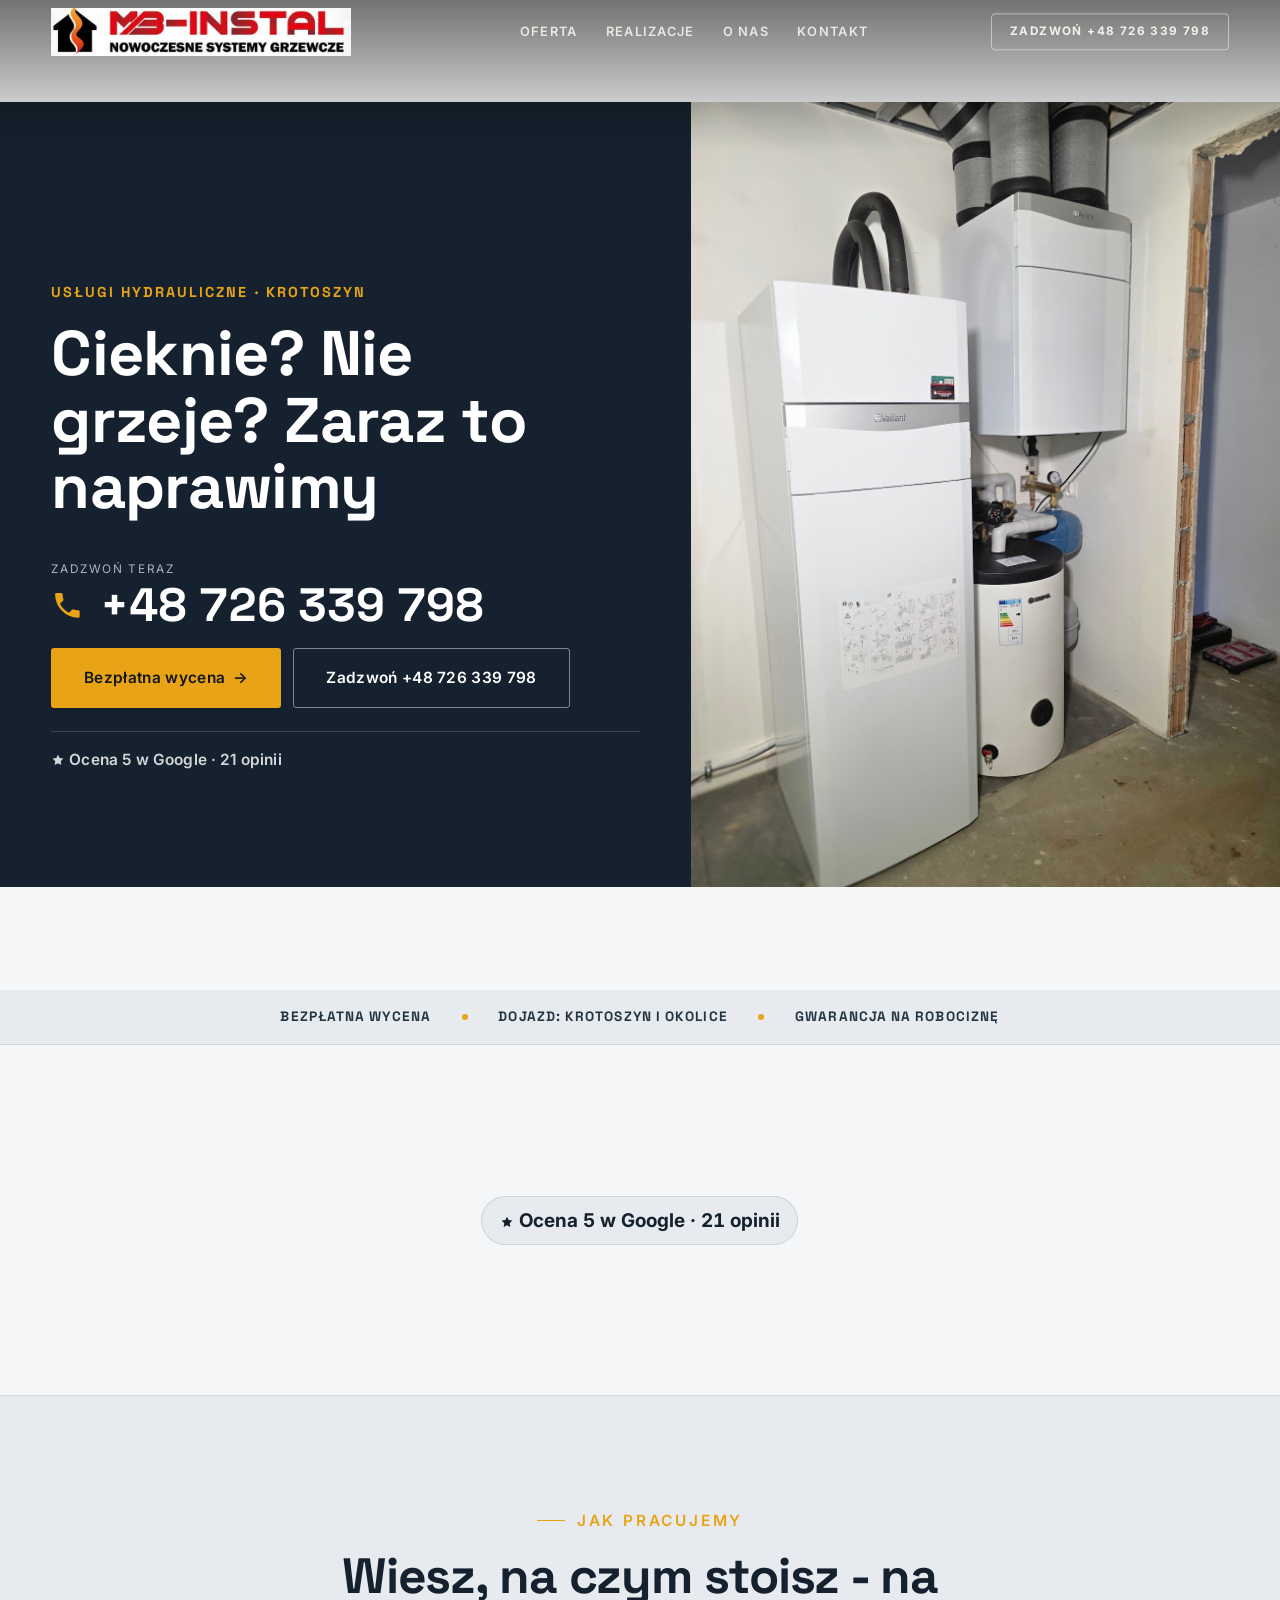
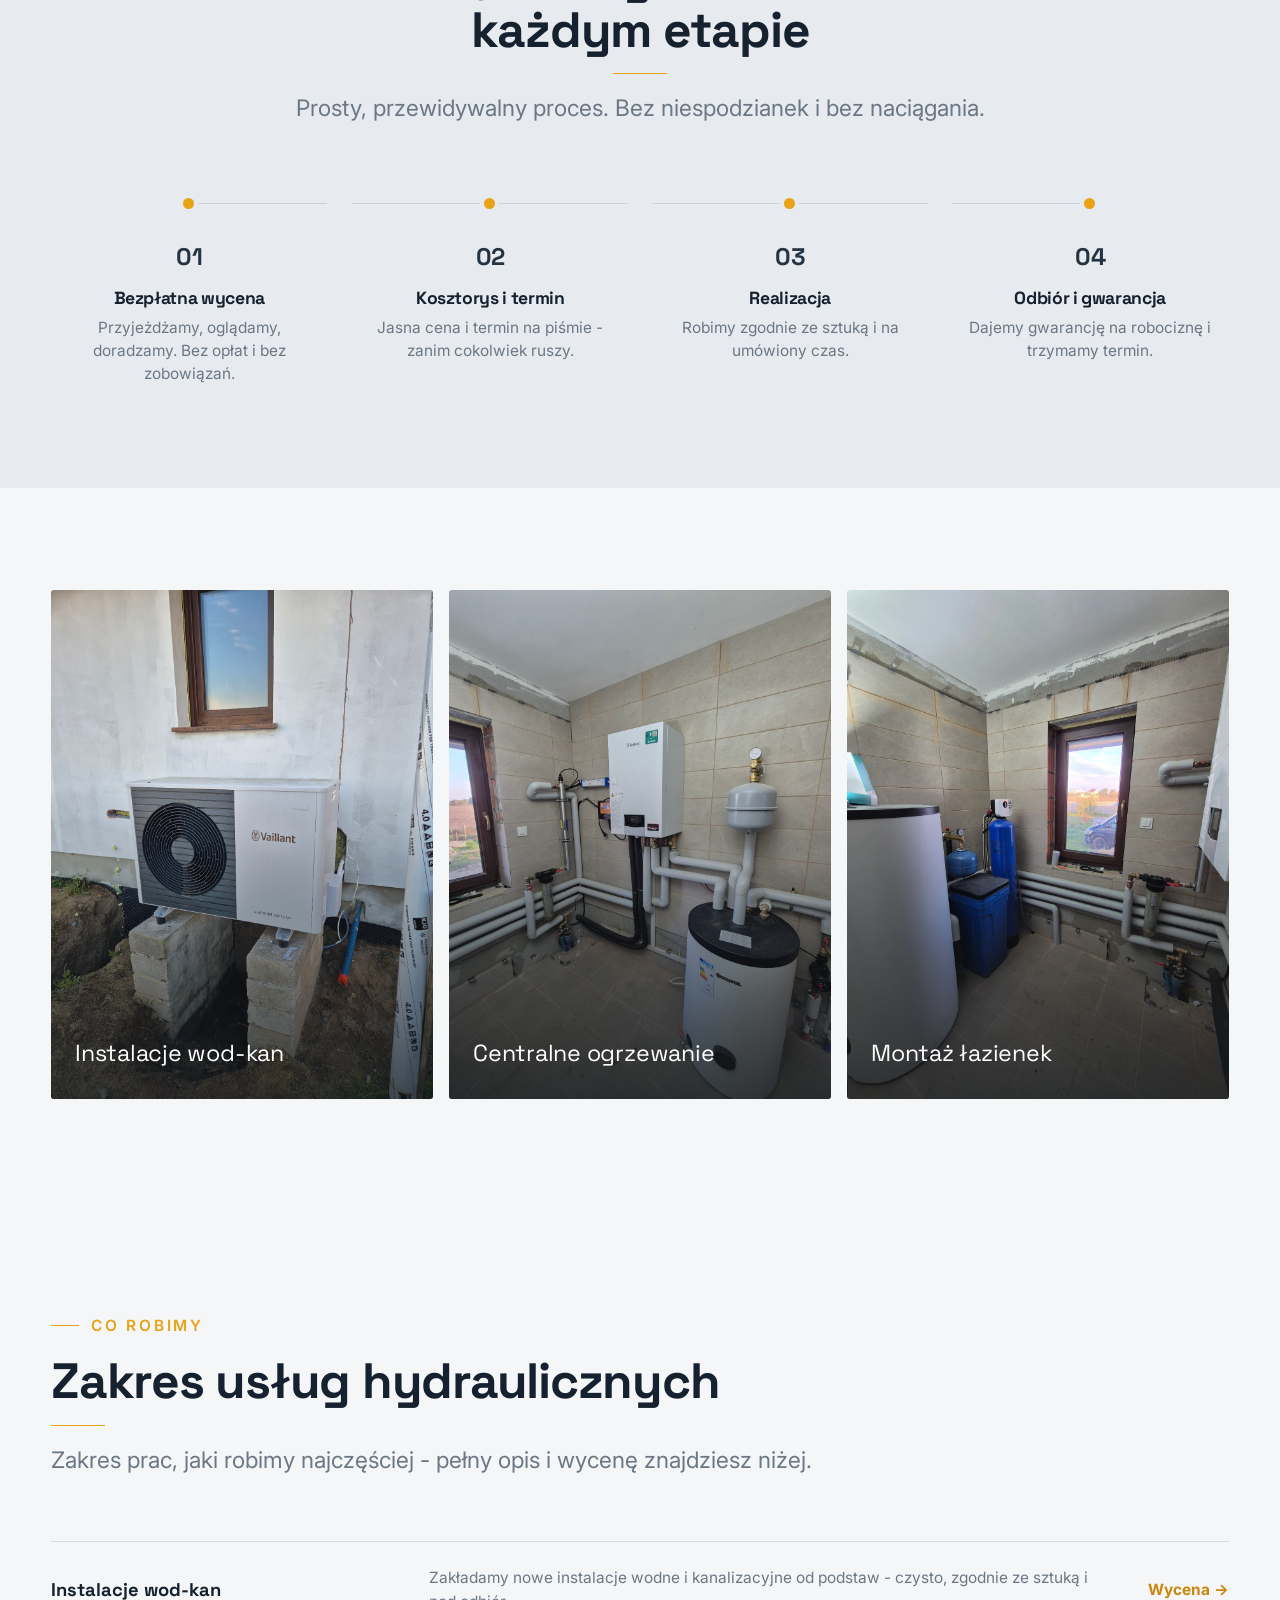
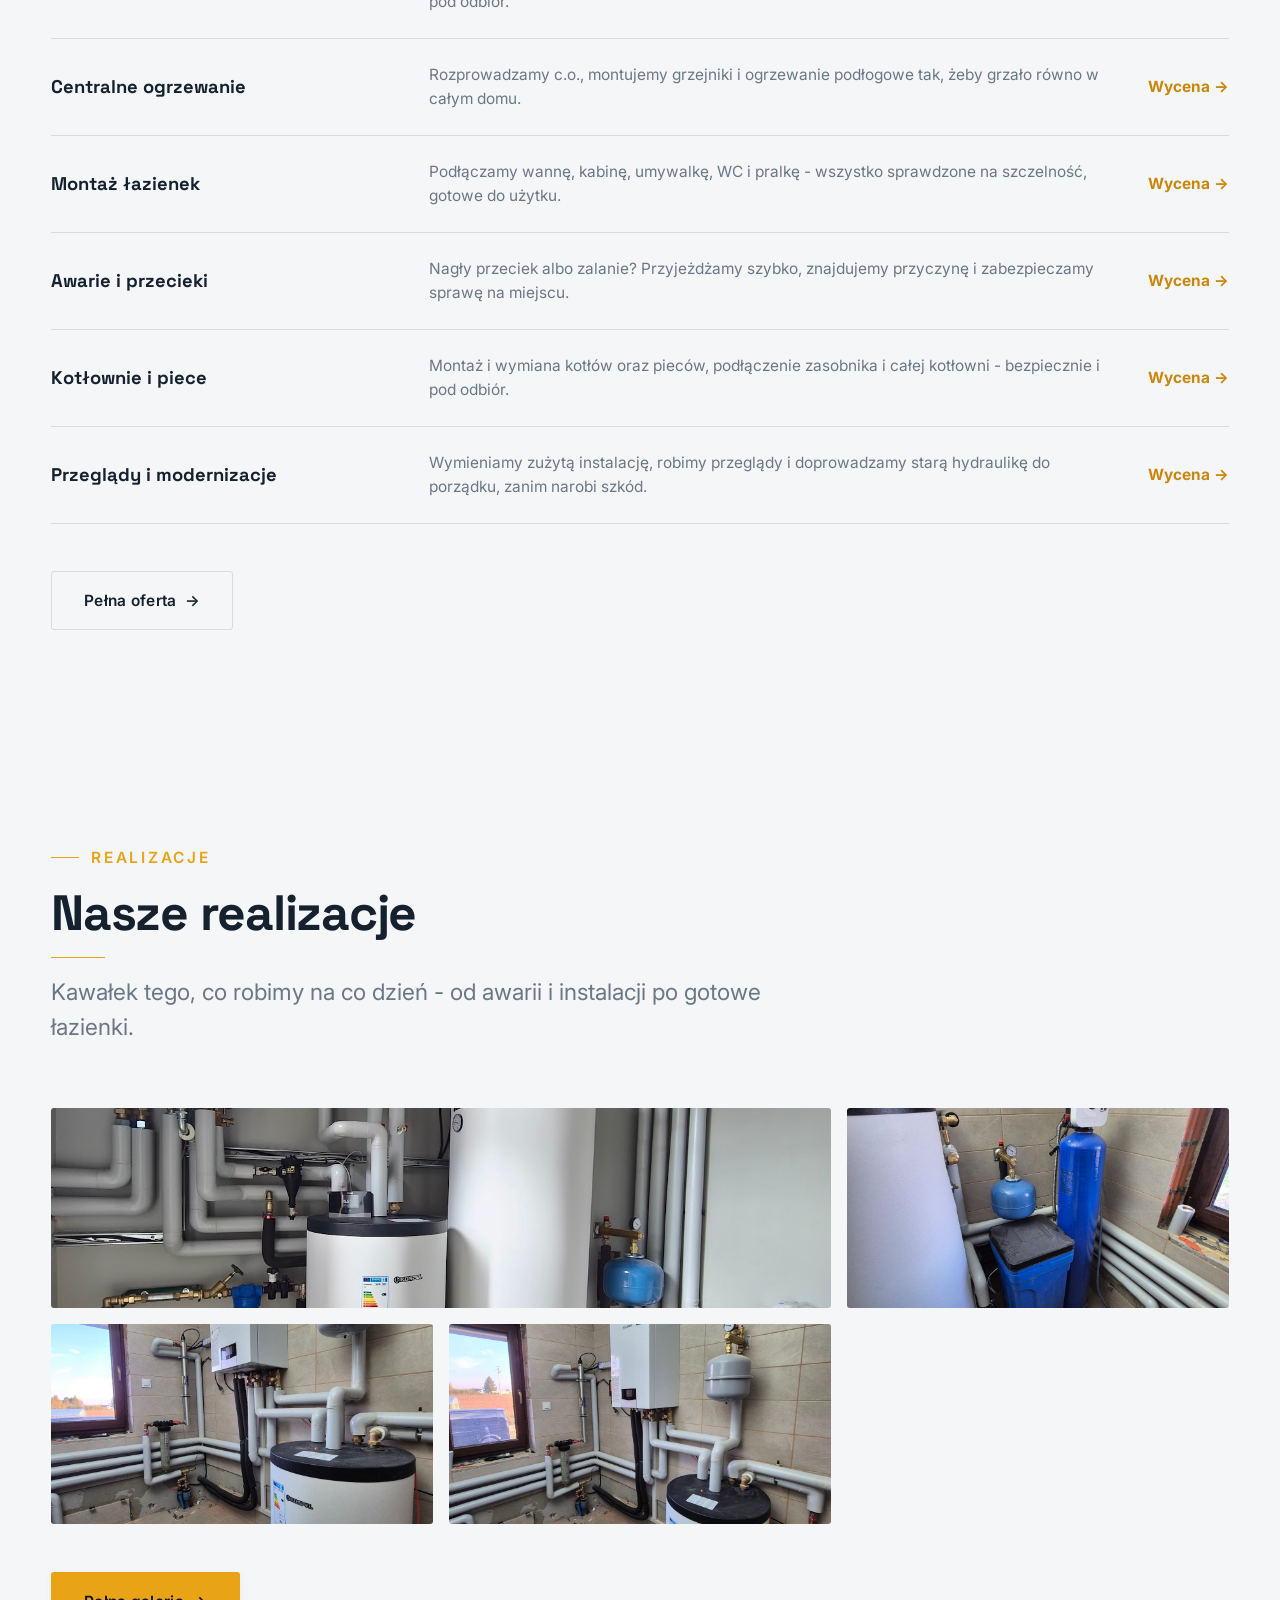
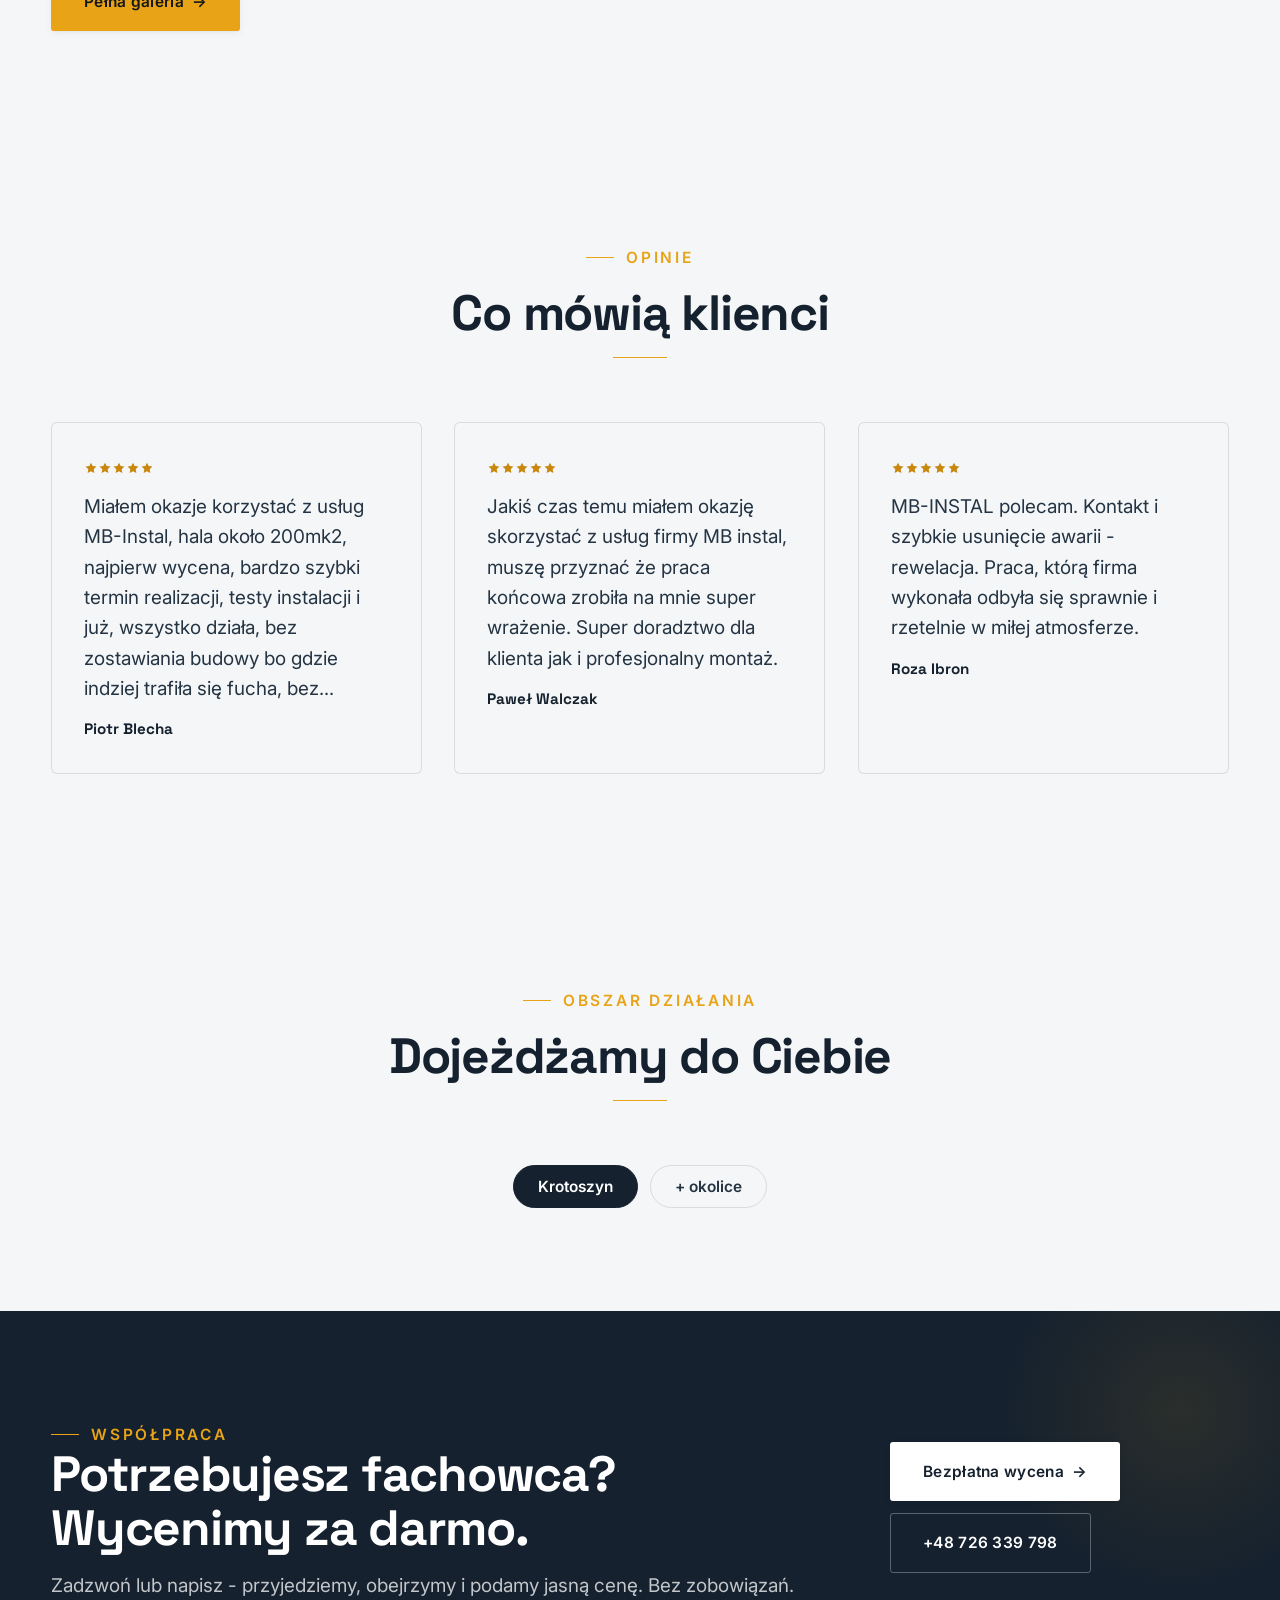
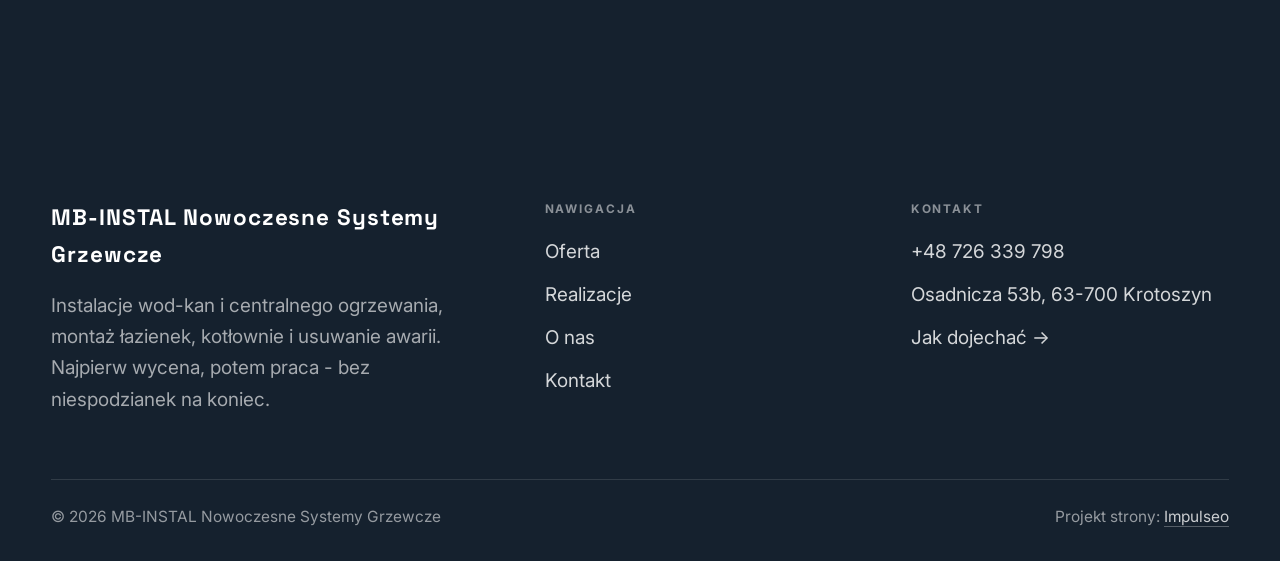
==== commit d879f3cf: "Stopka: podpis Impulseo z linkiem + poprawka znikajacego napisu w naglowku" ====
--- a/index.html
+++ b/index.html
@@ -166,7 +166,7 @@
     </div>
     <div class="foot-bot">
       <span>© 2026 MB-INSTAL Nowoczesne Systemy Grzewcze</span>
-      <span>Projekt strony: Krzysztof Brzeziński</span>
+      <span>Projekt strony: <a class="foot-credit" href="https://impulseo.pl" target="_blank" rel="noopener">Impulseo</a></span>
     </div>
   </div>
 </footer>
--- a/assets/styles.css
+++ b/assets/styles.css
@@ -1,7 +1,7 @@
 /* ============================================================
    STOLBASZ — premium, architektoniczny B2B fit-out
    Jasna paleta, zero brązu. System wg premium-web-craft.
-   Projekt strony: Krzysztof Brzeziński
+   Projekt strony: Impulseo (impulseo.pl)
    ============================================================ */
 
 :root{
@@ -622,3 +622,64 @@
 .nav .nav-links a:not(.btn-accent){color:var(--ink-soft)}
 .nav .nav-links a:not(.btn-accent):hover,.nav .nav-links a.active:not(.btn-accent){color:var(--ink)}
 }
+
+/* === HERO-FIT (29.07.2026) — hero DOPASOWUJE SIĘ do wysokości okna =========================
+   Zgłoszenie K. 29.07: na jego laptopie przyciski CTA w hero były ucięte dolną krawędzią
+   (Modern House). Pomiar headless (1512x879 → realny widok 792 px): dolna krawędź CTA
+   wypadała 123 px POD ekranem. Nawet przy maksymalnym oknie (982) było -20 px.
+
+   DLACZEGO POPRZEDNI FIX NIE DZIAŁAŁ: 27.07 dołożyliśmy @media(max-height:820px) — próg.
+   Widok K. ma ~792-895 px, czyli TUŻ NAD progiem → reguła w ogóle się nie włączała.
+   Progi są kruche: każdy inny laptop/dok/pasek zakładek przesuwa granicę.
+
+   ROZWIĄZANIE: zero progów. Każdy rozmiar, który decyduje o wysokości hero (typografia,
+   odstępy, padding), dostaje `min(dotychczasowa-wartość, X svh)` — czyli na wysokim ekranie
+   nic się nie zmienia, a im niższe okno, tym płynniej mniejsze. Treści NIE ucinamy.
+
+   Doklejane na SAM KONIEC styles.css (po motion) → wygrywa kaskadę, nie rusza reguł w miejscu.
+   Weryfikacja: tools-retrofit/measure_fold.py (mierzy zapas pod CTA dla 720/800/879/982). */
+
+/* ---------- HERO KINOWY (strona główna, rodziny „editorial") ---------- */
+.hero-cine .wrap{padding-block:min(var(--space-8),4svh)}
+.hero-cine .eyebrow{margin-bottom:min(var(--space-5),2svh)}
+.hero-cine h1{font-size:min(clamp(2.9rem,2rem + 4.4vw,5.2rem),7.6svh);
+  margin-bottom:min(var(--space-5),2.4svh)}
+.hero-cine .lead{font-size:min(1.125rem,2.3svh);line-height:1.55;
+  margin-bottom:min(var(--space-7),3.2svh)}
+
+/* ---------- HERO FACHOWCY — wariant A (pełny ekran) ---------- */
+.hf-panel{padding-top:min(clamp(6.5rem,13vh,9rem),11svh);
+  padding-bottom:min(clamp(2.6rem,6vh,3.6rem),4svh)}
+.hf-title{font-size:min(clamp(2.3rem,1.6rem + 3.2vw,4.3rem),7svh);
+  margin-top:min(var(--space-4),1.8svh);margin-bottom:min(var(--space-4),1.8svh)}
+.hf-lead{font-size:min(1.18rem,2.3svh);line-height:1.5}
+.hf-phone{margin-top:min(var(--space-6),2.8svh);margin-bottom:min(var(--space-5),2.2svh)}
+.hf-phone-num{font-size:min(clamp(2rem,1.5rem + 2.4vw,3.05rem),5.2svh)}
+.hf-trust{margin-top:min(var(--space-6),2.6svh);padding-top:min(var(--space-4),1.6svh)}
+
+/* Telefon: tam liczy się czytelność, nie upychanie — skalowanie wysokością wyłączone,
+   bo przy 844 px wysokości ekranu svh-limity zaczęłyby zmniejszać tekst bez potrzeby. */
+@media(max-width:680px){
+  .hero-cine h1{font-size:clamp(1.9rem,1.15rem + 4.4vw,2.7rem)}
+  .hero-cine .lead{font-size:.98rem}
+  .hf-title{font-size:clamp(2.1rem,1.6rem + 3.2vw,3rem)}
+  .hf-lead{font-size:1rem}
+  .hf-phone-num{font-size:clamp(1.9rem,1.5rem + 2.4vw,2.5rem)}
+}
+/* === /HERO-FIT === */
+
+
+/* ====== IMPULSEO-FIX-20260731 ======================================================
+   1) PODPIS w stopce jest teraz linkiem do impulseo.pl - ma być widocznie klikalny.
+   2) ŻYWY NAGŁÓWEK: warstwa przenikających kadrów (.mt-hero-layer) miała z-index:1, więc
+      lądowała NAD przyciemnieniem hero, a w rodzinie „fachowcy" nawet nad panelem z tekstem
+      (.hf-panel nie miał własnego z-index). Efekt: przy zmianie zdjęcia napis znikał i wracał.
+      Teraz warstwa idzie tam, gdzie zdjęcie tła (z-index:-2), a treść nagłówka dostaje twardy
+      z-index:3. Zmieniają się WYŁĄCZNIE zdjęcia w tle - napis stoi nieruchomo.
+      (hero-cine celowo pominięte: tam img ma z-index:0 i układ był poprawny.) */
+.foot-bot a.foot-credit{color:rgba(255,255,255,.78);text-decoration:none;border-bottom:1px solid rgba(255,255,255,.28)}
+.foot-bot a.foot-credit:hover{color:#fff;border-bottom-color:#fff}
+.hero-fach > img.mt-hero-layer,.hero-gastro > img.mt-hero-layer,.hero-auto > img.mt-hero-layer,
+.hero-dom > img.mt-hero-layer,.hero-studio > img.mt-hero-layer{z-index:-2}
+.hf-panel,.hf-inner,.hd-panel,.hk-panel,.ha-inner,.hs-inner,.hg-inner{position:relative;z-index:3}
+/* ====== koniec IMPULSEO-FIX-20260731 ====== */
